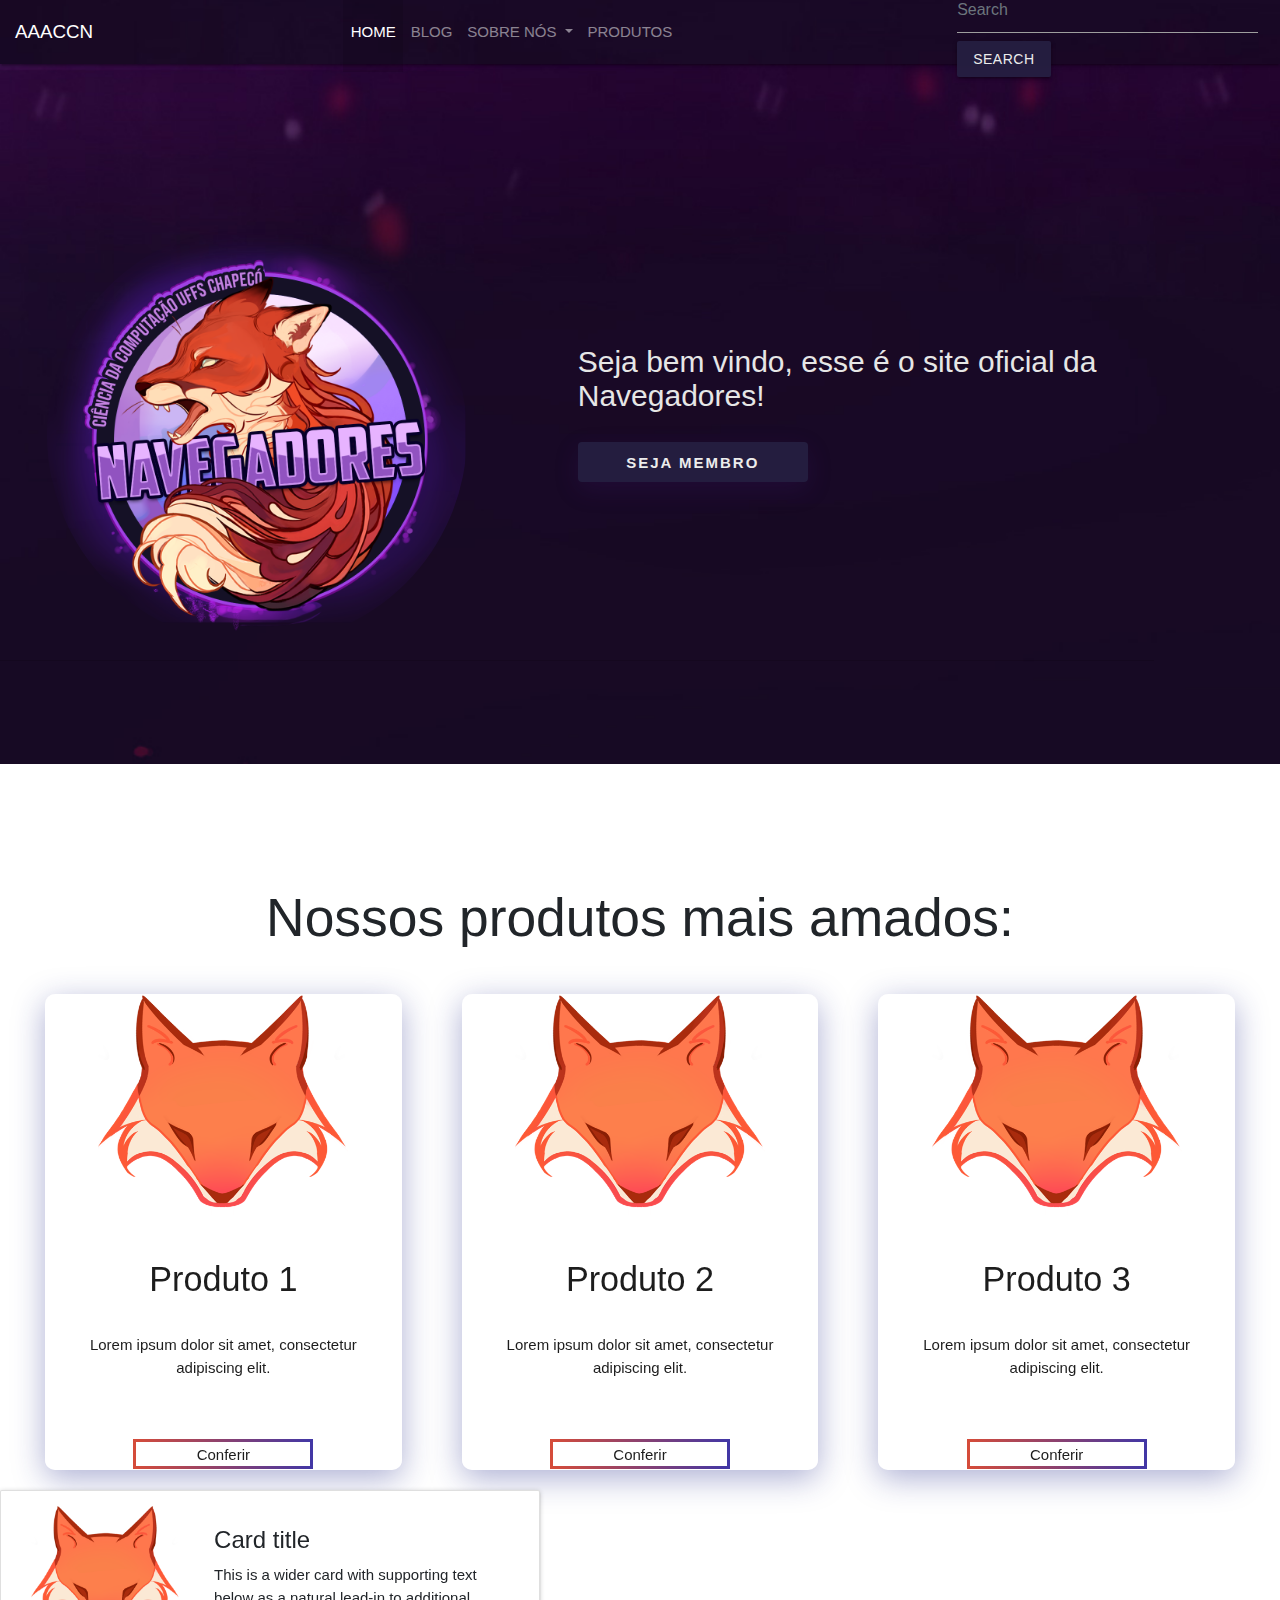
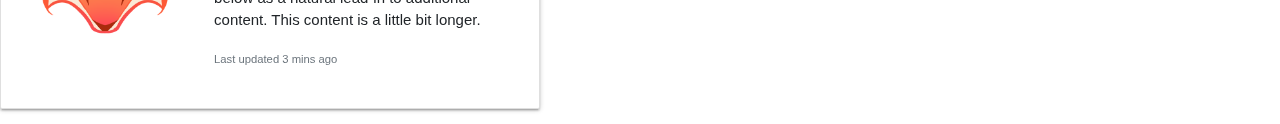
==== index.html @ 2b94e3fa "destaque-noticia" ====
<!DOCTYPE html>
<html lang="pt-br">
    <head>
        <meta charset="utf-8">
        <meta name="viewport" content="width=device-width, initial-scale=1.0">
        <title>AAACCN</title>
        <link rel="icon" href="style/icon-raposa-color.png">
        <link rel="stylesheet" href="style/style.css">
        <link rel="stylesheet" href="https://cdn.jsdelivr.net/npm/bootstrap@4.0.0/dist/css/bootstrap.min.css" integrity="sha384-Gn5384xqQ1aoWXA+058RXPxPg6fy4IWvTNh0E263XmFcJlSAwiGgFAW/dAiS6JXm" crossorigin="anonymous">
        <script src="https://code.jquery.com/jquery-3.2.1.slim.min.js" integrity="sha384-KJ3o2DKtIkvYIK3UENzmM7KCkRr/rE9/Qpg6aAZGJwFDMVNA/GpGFF93hXpG5KkN" crossorigin="anonymous"></script>
        <script src="https://cdn.jsdelivr.net/npm/popper.js@1.12.9/dist/umd/popper.min.js" integrity="sha384-ApNbgh9B+Y1QKtv3Rn7W3mgPxhU9K/ScQsAP7hUibX39j7fakFPskvXusvfa0b4Q" crossorigin="anonymous"></script>
        <script src="https://cdn.jsdelivr.net/npm/bootstrap@4.0.0/dist/js/bootstrap.min.js" integrity="sha384-JZR6Spejh4U02d8jOt6vLEHfe/JQGiRRSQQxSfFWpi1MquVdAyjUar5+76PVCmYl" crossorigin="anonymous"></script>
         <!-- Compiled and minified CSS -->
        <link rel="stylesheet" href="https://cdnjs.cloudflare.com/ajax/libs/materialize/1.0.0/css/materialize.min.css">

    <!-- Compiled and minified JavaScript -->
        <script src="https://cdnjs.cloudflare.com/ajax/libs/materialize/1.0.0/js/materialize.min.js"></script>
            
    </head>


<body>
    <nav class="navbar navbar-expand-lg navbar-dark bg-light" style="background-image: url('style/header.png'); background-size: cover;">
        <a class="navbar-brand" href="#" style="margin-right:20% ;">AAACCN</a>
        <button class="navbar-toggler" type="button" data-toggle="collapse" data-target="#navbarSupportedContent" aria-controls="navbarSupportedContent" aria-expanded="true" aria-label="Toggle navigation">
          <span class="navbar-toggler-icon"></span>
        </button>
      
        <div class="collapse navbar-collapse" id="navbarSupportedContent">
          <ul class="navbar-nav mr-auto">
            <li class="nav-item active">
              <a class="nav-link" href="#">HOME <span class="sr-only">(current)</span></a>
            </li>
            <li class="nav-item">
              <a class="nav-link" href="#">BLOG</a>
            </li>
            <li class="nav-item dropdown">
              <a class="nav-link dropdown-toggle" href="#" id="navbarDropdown" role="button" data-toggle="dropdown" aria-haspopup="true" aria-expanded="false">
                SOBRE NÓS
              </a>
              <div class="dropdown-menu" aria-labelledby="navbarDropdown">
                <a class="dropdown-item" href="#">Missão, Visão e Valores</a>
                <a class="dropdown-item" href="#">Equipe</a>
                <div class="dropdown-divider"></div>
                <a class="dropdown-item" href="#">Instagram</a>
              </div>
            </li>
            <li class="nav-item">
              <a class="nav-link" href="#">PRODUTOS</a>
            </li>
          </ul>
          <form class="form-inline my-2 my-lg-0">
            <input class="form-control mr-sm-2" type="search" placeholder="Search" aria-label="Search">
            <button class="btn btn-outline-success my-2 my-sm-0" type="submit">Search</button>
          </form>
        </div>
      </nav>
      
      <!--banner-->
      <table class="banner">
        <tr>
          <td><img src="style/logo-neon.png" class="img-fluid" alt="logo" aling="left" style="border-radius:100%;"><br></td>
          <td><p>Seja bem vindo, esse é o site oficial da Navegadores!</p> <button class="btn1">Seja Membro</button> </td>
        </tr>
      </table>
      <!---->

      <!--secao produtos destaques-->
      <div class="container-fluid">
        <h2 style="font-weight: lighter; text-align:center; margin-top:10%;">Nossos produtos mais amados: </h2>
          <div class="row">
            <div class="col">
              <img src="style/icon-raposa-color.png" style="width: 250px;" alt="..."><br><br>
              <h4>Produto 1</h4><br>
              <p>Lorem ipsum dolor sit amet, consectetur adipiscing elit. </p><br><br>
              <button class="btn2">Conferir</button>
            </div>
            <div class="col">
              <img src="style/icon-raposa-color.png" style="width: 250px;" alt="..."><br><br>
              <h4>Produto 2</h4><br>
              <p>Lorem ipsum dolor sit amet, consectetur adipiscing elit. </p><br><br>
              <button class="btn2">Conferir</button>
            </div>
            <div class="col">
              <img src="style/icon-raposa-color.png" style="width: 250px;" alt="..."><br><br>
              <h4>Produto 3</h4><br>
              <p>Lorem ipsum dolor sit amet, consectetur adipiscing elit. </p><br><br>
              <button class="btn2">Conferir</button>
            </div>
          </div>
      </div>
      <!---->

      <!--Ultimas noticias-->
      <div class="card mb-3" style="max-width: 540px;">
        <div class="row g-0">
          <div class="col-md-4">
          <img src="style/icon-raposa-color.png" class="img-fluid rounded-start" alt="Card title">
          </div>
          <div class="col-md-8">
          <div class="card-body">
            <h5 class="card-title">Card title</h5>
            <p class="card-text">This is a wider card with supporting text below as a natural lead-in to additional content. This content is a little bit longer.</p>
            <p class="card-text"><small class="text-muted">Last updated 3 mins ago</small></p>
          </div>
          </div>
        </div>
        </div>
        <!---->
</body>
</html>
---- style/style.css ----
body{
    background: #141414;
    font: "Droid Sans", sans-serif;
}

.banner{
    width: 100%;
    height: 700px;
    margin-top: 0;
    background-image: url("fundo.jpg");
    background-size: cover;
    display: flex;
    align-items: center;  
}
.banner p{
    color: rgb(230, 230, 230);
    font:  30px "Droid Sans", sans-serif;
    margin-left: 20%;
}

.img-fluid{
    margin-top: 10%;
    margin-left: 10%;
    width: 420px;
}
.btn1{ 
        border-radius: 4px;
        height: 40px;
        margin-top: 2%;
        margin-left: 20%;
        width: 230px;
        font-size: 15px;
        font-weight: 600;
        text-transform: uppercase;
        -webkit-transition : all 200ms linear;
        transition: all 200ms linear;
        padding: 0 30px;
        letter-spacing: 2px;
        display: -webkit-inline-flex;
        display: -ms-inline-flexbox;
        display: inline-flex;
        align-items: center;
        justify-content: center;
        -ms-flex-pack: center;
        text-align: center;
        border: none;
        background-color: #251f41ef;
        color: #ececec;
        box-shadow: 0 8px 24px 0 rgba(68, 27, 122, 0.2);  
}
.btn1:active, .btn1:focus{  
    background-color: #102770;
    box-shadow: 0 8px 24px 0 rgba(16,39,112,.2);
}
.btn1:hover{  
    background-color: #9153c0;
    color: #ececec;
    box-shadow: 0 8px 24px 0 rgba(16,39,112,.2);
}
nav .btn{
    color: #ececec;
    border-color: #251f41ef;
    background-color: #251f41ef;;
}
nav .btn:hover{
    color: #ececec;
    border-color: #9153c0;
    background-color: #9153c0;
}

.col{
    background: rgba( 255, 255, 255, 0.35 );
    box-shadow: 0 8px 32px 0 rgba( 31, 38, 135, 0.37 );
    backdrop-filter: blur( 13.5px );
    -webkit-backdrop-filter: blur( 13.5px );
    border-radius: 10px;
    margin-inline: 30px;
    border: 1px solid rgba( 255, 255, 255, 0.18 );
    text-align: center;
    color: #1d1d1d;
    align-items: center;
    margin-top: 2%;
    text-align: center;
    height: auto;
    padding: 30px;
}

.btn2{
width: 180px;
height: 30px;
background-color: transparent;
border: 5px solid;
border-image-slice: 1;
border-width: 3px;
color: #1d1d1d;
border-image-source: linear-gradient(to left, rgb(66, 55, 165), #d54c3a);
}
.btn2:hover{
-webkit-transform: scale(1.1);
transform: scale(1.1);
}
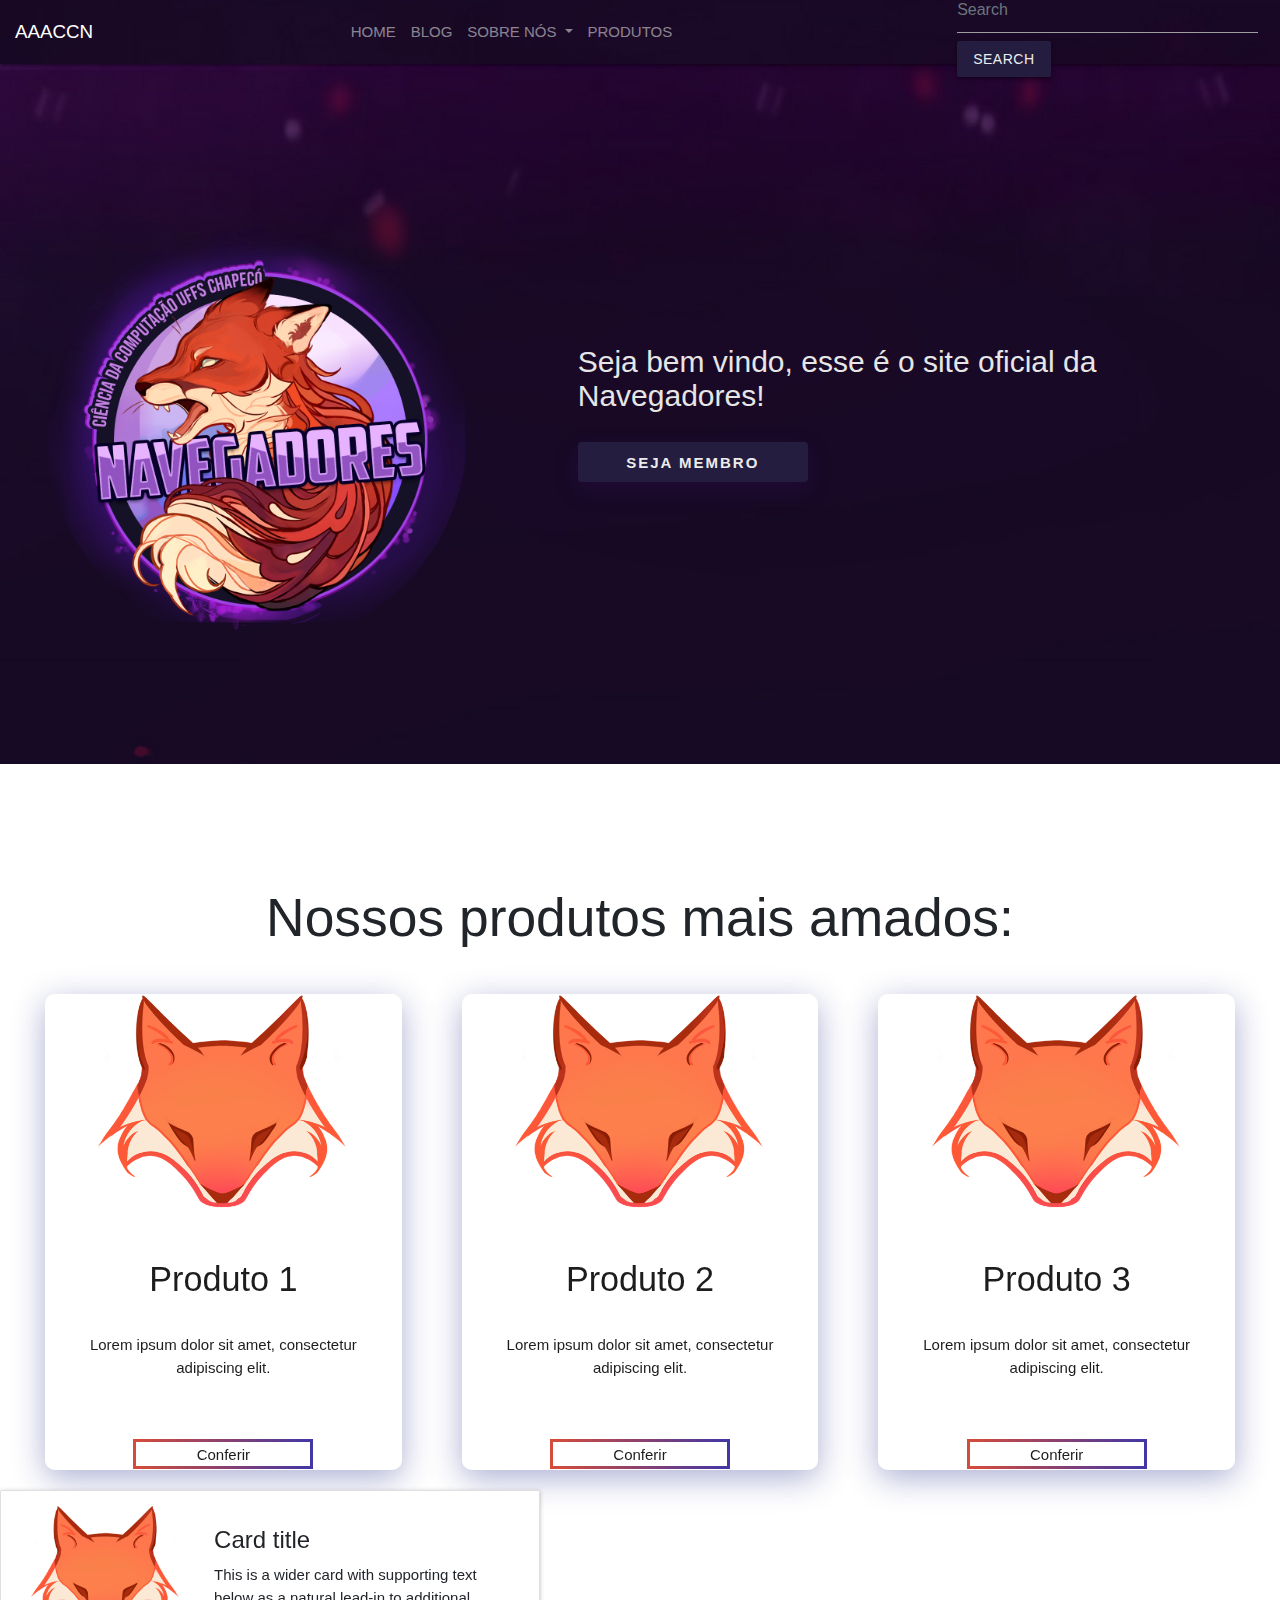
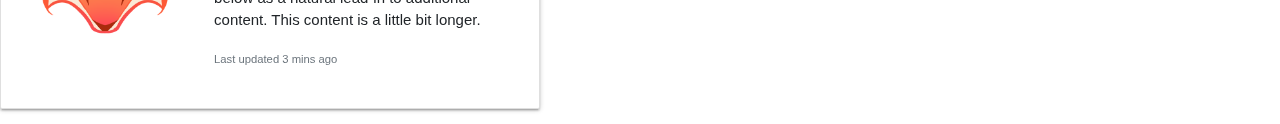
==== commit 98f65667: "Update index.html" ====
--- a/index.html
+++ b/index.html
@@ -28,7 +28,7 @@
       
         <div class="collapse navbar-collapse" id="navbarSupportedContent">
           <ul class="navbar-nav mr-auto">
-            <li class="nav-item active">
+            <li class="nav-item">
               <a class="nav-link" href="#">HOME <span class="sr-only">(current)</span></a>
             </li>
             <li class="nav-item">
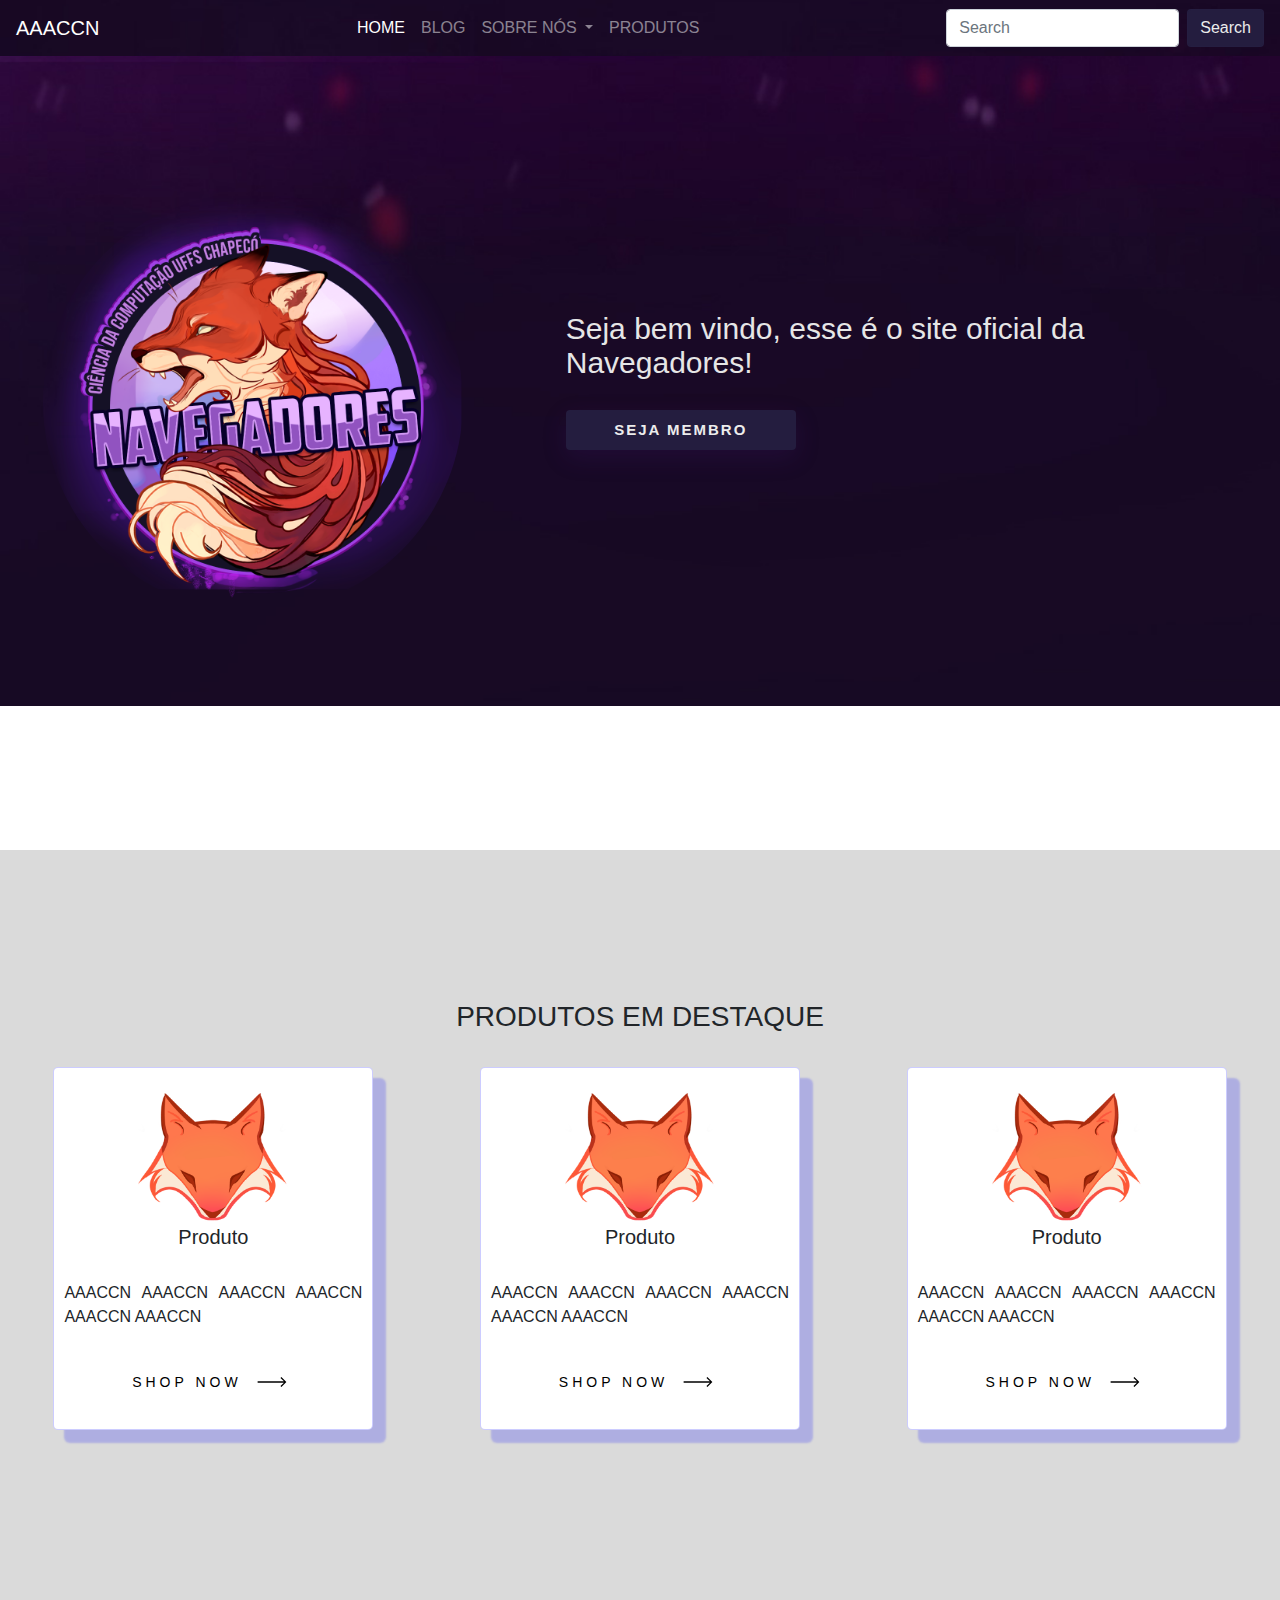
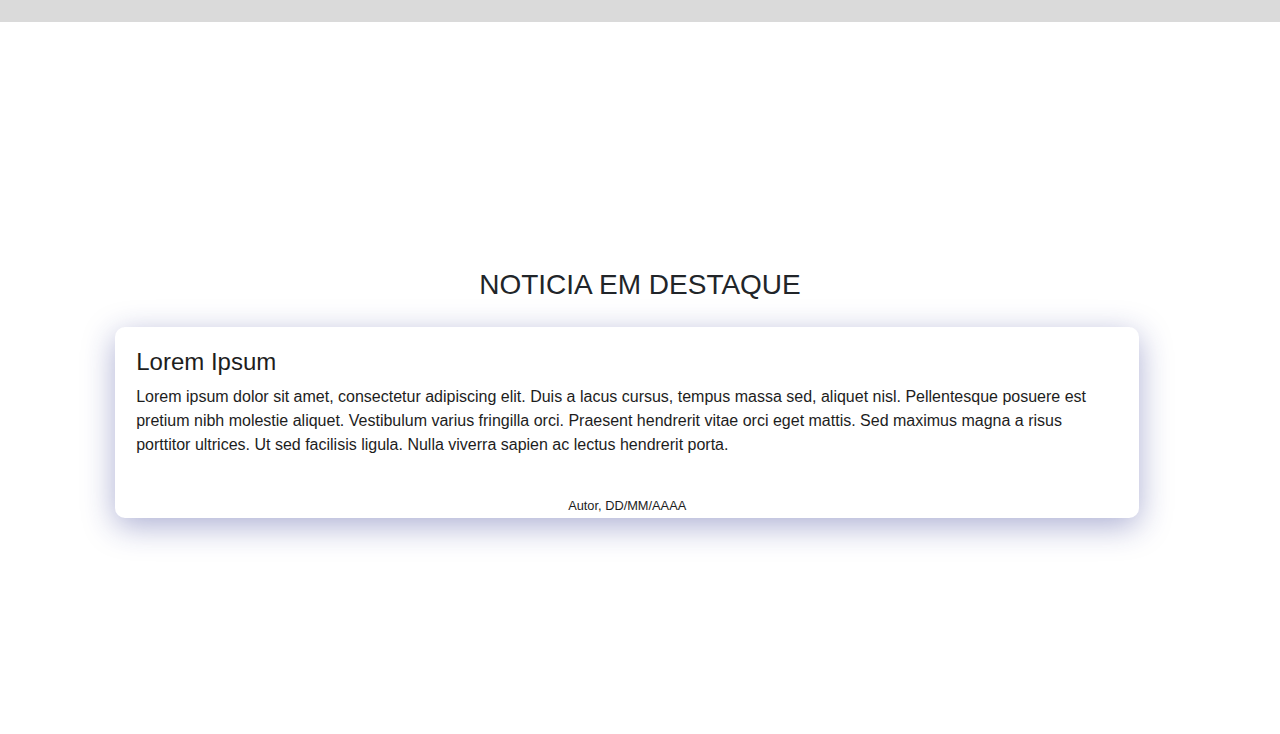
==== commit 54e5492f: "26-01" ====
--- a/index.html
+++ b/index.html
@@ -10,12 +10,9 @@
         <script src="https://code.jquery.com/jquery-3.2.1.slim.min.js" integrity="sha384-KJ3o2DKtIkvYIK3UENzmM7KCkRr/rE9/Qpg6aAZGJwFDMVNA/GpGFF93hXpG5KkN" crossorigin="anonymous"></script>
         <script src="https://cdn.jsdelivr.net/npm/popper.js@1.12.9/dist/umd/popper.min.js" integrity="sha384-ApNbgh9B+Y1QKtv3Rn7W3mgPxhU9K/ScQsAP7hUibX39j7fakFPskvXusvfa0b4Q" crossorigin="anonymous"></script>
         <script src="https://cdn.jsdelivr.net/npm/bootstrap@4.0.0/dist/js/bootstrap.min.js" integrity="sha384-JZR6Spejh4U02d8jOt6vLEHfe/JQGiRRSQQxSfFWpi1MquVdAyjUar5+76PVCmYl" crossorigin="anonymous"></script>
-         <!-- Compiled and minified CSS -->
-        <link rel="stylesheet" href="https://cdnjs.cloudflare.com/ajax/libs/materialize/1.0.0/css/materialize.min.css">
-
-    <!-- Compiled and minified JavaScript -->
-        <script src="https://cdnjs.cloudflare.com/ajax/libs/materialize/1.0.0/js/materialize.min.js"></script>
-            
+        <link rel="preconnect" href="https://fonts.googleapis.com">
+        <link rel="preconnect" href="https://fonts.gstatic.com" crossorigin>
+        <link href="https://fonts.googleapis.com/css2?family=Nunito:wght@200&display=swap" rel="stylesheet">
     </head>
 
 
@@ -28,8 +25,8 @@
       
         <div class="collapse navbar-collapse" id="navbarSupportedContent">
           <ul class="navbar-nav mr-auto">
-            <li class="nav-item">
-              <a class="nav-link" href="#">HOME <span class="sr-only">(current)</span></a>
+            <li class="nav-item active">
+              <a class="nav-link" href="#banner">HOME <span class="sr-only">(current)</span></a>
             </li>
             <li class="nav-item">
               <a class="nav-link" href="#">BLOG</a>
@@ -39,10 +36,10 @@
                 SOBRE NÓS
               </a>
               <div class="dropdown-menu" aria-labelledby="navbarDropdown">
-                <a class="dropdown-item" href="#">Missão, Visão e Valores</a>
-                <a class="dropdown-item" href="#">Equipe</a>
+                <a class="dropdown-item" href="#sobre-nos">Missão, Visão e Valores</a>
+                <a class="dropdown-item" href="#sobre-nos">Equipe</a>
                 <div class="dropdown-divider"></div>
-                <a class="dropdown-item" href="#">Instagram</a>
+                <a class="dropdown-item" href="https://www.instagram.com/aaaccnavegadores/"  target="_blank">Instagram</a>
               </div>
             </li>
             <li class="nav-item">
@@ -55,57 +52,88 @@
           </form>
         </div>
       </nav>
+      <!--banner-->
+      <section id="banner">
+        <table class="banner">
+          <tr>
+            <td><img src="style/logo-neon.png" class="img-fluid" alt="logo" aling="left" style="border-radius:100%;"><br></td>
+            <td><p>Seja bem vindo, esse é o site oficial da Navegadores!</p><button class="btn1">Seja Membro</button></td>
+          </tr>
+        </table>
+      </section>
       
-      <!--banner-->
-      <table class="banner">
-        <tr>
-          <td><img src="style/logo-neon.png" class="img-fluid" alt="logo" aling="left" style="border-radius:100%;"><br></td>
-          <td><p>Seja bem vindo, esse é o site oficial da Navegadores!</p> <button class="btn1">Seja Membro</button> </td>
-        </tr>
-      </table>
-      <!---->
-
-      <!--secao produtos destaques-->
-      <div class="container-fluid">
-        <h2 style="font-weight: lighter; text-align:center; margin-top:10%;">Nossos produtos mais amados: </h2>
+      <br><br><br><br><br><br>
+      <section id="produto-destaque" class="produto-destaque">      
+        <div class="container-fluid">
+          <h3 style="text-align: center; padding-top: 150px;">PRODUTOS EM DESTAQUE</h3>
           <div class="row">
             <div class="col">
-              <img src="style/icon-raposa-color.png" style="width: 250px;" alt="..."><br><br>
-              <h4>Produto 1</h4><br>
-              <p>Lorem ipsum dolor sit amet, consectetur adipiscing elit. </p><br><br>
-              <button class="btn2">Conferir</button>
+              <div class="cardp">
+                <img src="style/icon-raposa-color.png" style="width:150px; margin-top: 15px;">
+                <br>
+                <h5>Produto</h5><br>
+                <p>AAACCN AAACCN AAACCN AAACCN AAACCN AAACCN</p><br>
+              <button class="cta">
+                <span class="hover-underline-animation"> Shop now </span>
+                <svg viewBox="0 0 46 16" height="10" width="30" xmlns="http://www.w3.org/2000/svg" id="arrow-horizontal">
+                    <path transform="translate(30)" d="M8,0,6.545,1.455l5.506,5.506H-30V9.039H12.052L6.545,14.545,8,16l8-8Z" data-name="Path 10" id="Path_10"></path>
+                </svg>
+                <br><br>
+              </button>
+              </div>
+              <br><br>
+            </div><div class="col">
+              <div class="cardp">
+                <img src="style/icon-raposa-color.png" style="width:150px; margin-top: 15px;">
+                <br>
+                <h5>Produto</h5><br>
+                <p>AAACCN AAACCN AAACCN AAACCN AAACCN AAACCN</p><br>
+              <button class="cta">
+                <span class="hover-underline-animation"> Shop now </span>
+                <svg viewBox="0 0 46 16" height="10" width="30" xmlns="http://www.w3.org/2000/svg" id="arrow-horizontal">
+                    <path transform="translate(30)" d="M8,0,6.545,1.455l5.506,5.506H-30V9.039H12.052L6.545,14.545,8,16l8-8Z" data-name="Path 10" id="Path_10"></path>
+                </svg>
+                <br><br>
+              </button>
+              </div>
+              <br><br>
             </div>
             <div class="col">
-              <img src="style/icon-raposa-color.png" style="width: 250px;" alt="..."><br><br>
-              <h4>Produto 2</h4><br>
-              <p>Lorem ipsum dolor sit amet, consectetur adipiscing elit. </p><br><br>
-              <button class="btn2">Conferir</button>
-            </div>
-            <div class="col">
-              <img src="style/icon-raposa-color.png" style="width: 250px;" alt="..."><br><br>
-              <h4>Produto 3</h4><br>
-              <p>Lorem ipsum dolor sit amet, consectetur adipiscing elit. </p><br><br>
-              <button class="btn2">Conferir</button>
+              <div class="cardp">
+                <img src="style/icon-raposa-color.png" style="width:150px; margin-top: 15px;">
+                <br>
+                <h5>Produto</h5><br>
+                <p>AAACCN AAACCN AAACCN AAACCN AAACCN AAACCN</p><br>
+              <button class="cta">
+                <span class="hover-underline-animation"> Shop now </span>
+                <svg viewBox="0 0 46 16" height="10" width="30" xmlns="http://www.w3.org/2000/svg" id="arrow-horizontal">
+                    <path transform="translate(30)" d="M8,0,6.545,1.455l5.506,5.506H-30V9.039H12.052L6.545,14.545,8,16l8-8Z" data-name="Path 10" id="Path_10"></path>
+                </svg>
+                <br><br>
+              </button>
+              </div>
+              <br><br>
             </div>
           </div>
-      </div>
-      <!---->
+        </div>
+        <br><br><br><br><br><br>
+      </section>
 
-      <!--Ultimas noticias-->
-      <div class="card mb-3" style="max-width: 540px;">
-        <div class="row g-0">
-          <div class="col-md-4">
-          <img src="style/icon-raposa-color.png" class="img-fluid rounded-start" alt="Card title">
+      
+      <br><br><br><br>
+      <section id="noticias-destaque">
+        <h3 style="text-align: center; padding-top: 150px;">NOTICIA EM DESTAQUE</h3>
+        <div class="card-n">
+          <div class="card-n-body">
+            <h4 class="n-title">Lorem Ipsum</h4>
+            <p class="n-text">Lorem ipsum dolor sit amet, consectetur adipiscing elit. Duis a lacus cursus, tempus massa sed, aliquet nisl. Pellentesque posuere est pretium nibh molestie aliquet. Vestibulum varius fringilla orci. Praesent hendrerit vitae orci eget mattis. Sed maximus magna a risus porttitor ultrices. Ut sed facilisis ligula. Nulla viverra sapien ac lectus hendrerit porta. </p>
           </div>
-          <div class="col-md-8">
-          <div class="card-body">
-            <h5 class="card-title">Card title</h5>
-            <p class="card-text">This is a wider card with supporting text below as a natural lead-in to additional content. This content is a little bit longer.</p>
-            <p class="card-text"><small class="text-muted">Last updated 3 mins ago</small></p>
-          </div>
-          </div>
+          <small style="text-align: right;">Autor, DD/MM/AAAA</small>
         </div>
-        </div>
-        <!---->
+      </section>
+      <br><br><br><br><br><br><br><br><br>
+      <section>
+
+      </section>
 </body>
 </html>--- a/style/style.css
+++ b/style/style.css
@@ -1,11 +1,11 @@
 body{
     background: #141414;
-    font: "Droid Sans", sans-serif;
+    font-family: 'Nunito', sans-serif;
 }
 
 .banner{
     width: 100%;
-    height: 700px;
+    height: 650px;
     margin-top: 0;
     background-image: url("fundo.jpg");
     background-size: cover;
@@ -69,25 +69,14 @@
 }
 
 .col{
-    background: rgba( 255, 255, 255, 0.35 );
-    box-shadow: 0 8px 32px 0 rgba( 31, 38, 135, 0.37 );
-    backdrop-filter: blur( 13.5px );
-    -webkit-backdrop-filter: blur( 13.5px );
-    border-radius: 10px;
-    margin-inline: 30px;
-    border: 1px solid rgba( 255, 255, 255, 0.18 );
-    text-align: center;
-    color: #1d1d1d;
     align-items: center;
     margin-top: 2%;
-    text-align: center;
-    height: auto;
-    padding: 30px;
-}
-
-.btn2{
-width: 180px;
-height: 30px;
+    margin-inline: 3%;
+}
+.col p{
+    text-align: justify;
+}
+.btn3{
 background-color: transparent;
 border: 5px solid;
 border-image-slice: 1;
@@ -95,8 +84,133 @@
 color: #1d1d1d;
 border-image-source: linear-gradient(to left, rgb(66, 55, 165), #d54c3a);
 }
-.btn2:hover{
+.btn3:hover{
 -webkit-transform: scale(1.1);
 transform: scale(1.1);
 }
 
+.btn2{ 
+    border-radius: 4px;
+    height: 40px;
+    margin-top: 2%;
+    width: 160px;
+    font-size: 15px;
+    font-weight: 600;
+    text-transform: uppercase;
+    -webkit-transition : all 200ms linear;
+    transition: all 200ms linear;
+    padding: 0 30px;
+    letter-spacing: 2px;
+    display: -webkit-inline-flex;
+    display: -ms-inline-flexbox;
+    display: inline-flex;
+    align-items: center;
+    justify-content: center;
+    -ms-flex-pack: center;
+    text-align: center;
+    border: none;
+    background-color: #251f41ef;
+    color: #ececec;
+    box-shadow: 0 8px 24px 0 rgba(68, 27, 122, 0.2);  
+}
+.btn2:active, .btn2:focus{  
+background-color: #102770;
+box-shadow: 0 8px 24px 0 rgba(16,39,112,.2);
+}
+.btn2:hover{  
+background-color: #9153c0;
+color: #ececec;
+box-shadow: 0 8px 24px 0 rgba(16,39,112,.2);
+}
+
+.card-n{
+    box-shadow: 0 8px 32px 0 rgba( 31, 38, 135, 0.37 );
+    border-radius: 10px;
+    border: 1px solid rgba( 255, 255, 255, 0.18 );
+    text-align: center;
+    color: #1d1d1d;
+    align-items: center;
+    margin-top: 2%;
+    margin-inline: 9%;
+    width: 80%;
+}
+.card-n-body{
+    padding: 20px;
+    text-align: left;
+}
+.produto-destaque{
+    background-color: #dadada;
+}
+
+.cta {
+    border: none;
+    background: none;
+  }
+  
+  .cta span {
+    padding-bottom: 7px;
+    letter-spacing: 4px;
+    font-size: 14px;
+    padding-right: 15px;
+    text-transform: uppercase;
+  }
+  
+  .cta svg {
+    transform: translateX(-8px);
+    transition: all 0.3s ease;
+  }
+  
+  .cta:hover svg {
+    transform: translateX(0);
+  }
+  
+  .cta:active svg {
+    transform: scale(0.9);
+  }
+  
+  .hover-underline-animation {
+    position: relative;
+    color: black;
+    padding-bottom: 20px;
+  }
+  
+  .hover-underline-animation:after {
+    content: "";
+    position: absolute;
+    width: 100%;
+    transform: scaleX(0);
+    height: 2px;
+    bottom: 0;
+    left: 0;
+    background-color: #000000;
+    transform-origin: bottom right;
+    transition: transform 0.25s ease-out;
+  }
+  
+  .cta:hover .hover-underline-animation:after {
+    transform: scaleX(1);
+    transform-origin: bottom left;
+  }
+
+  
+  .cardp{
+    cursor: pointer;
+    width: auto;
+    height: auto;
+    background: rgb(255, 255, 255);
+    border-radius: 5px;
+    border: 1px solid rgba(0, 0, 255, .2);
+    transition: all .2s;
+    box-shadow: 12px 12px 2px 1px rgba(0, 0, 255, .2);
+    text-align: center;
+    align-items: center;
+    padding: 10px;
+   }
+   
+   .cardp:hover {
+    box-shadow: -12px 12px 2px -1px rgba(0, 0, 255, .2);
+   }
+   
+   
+   
+   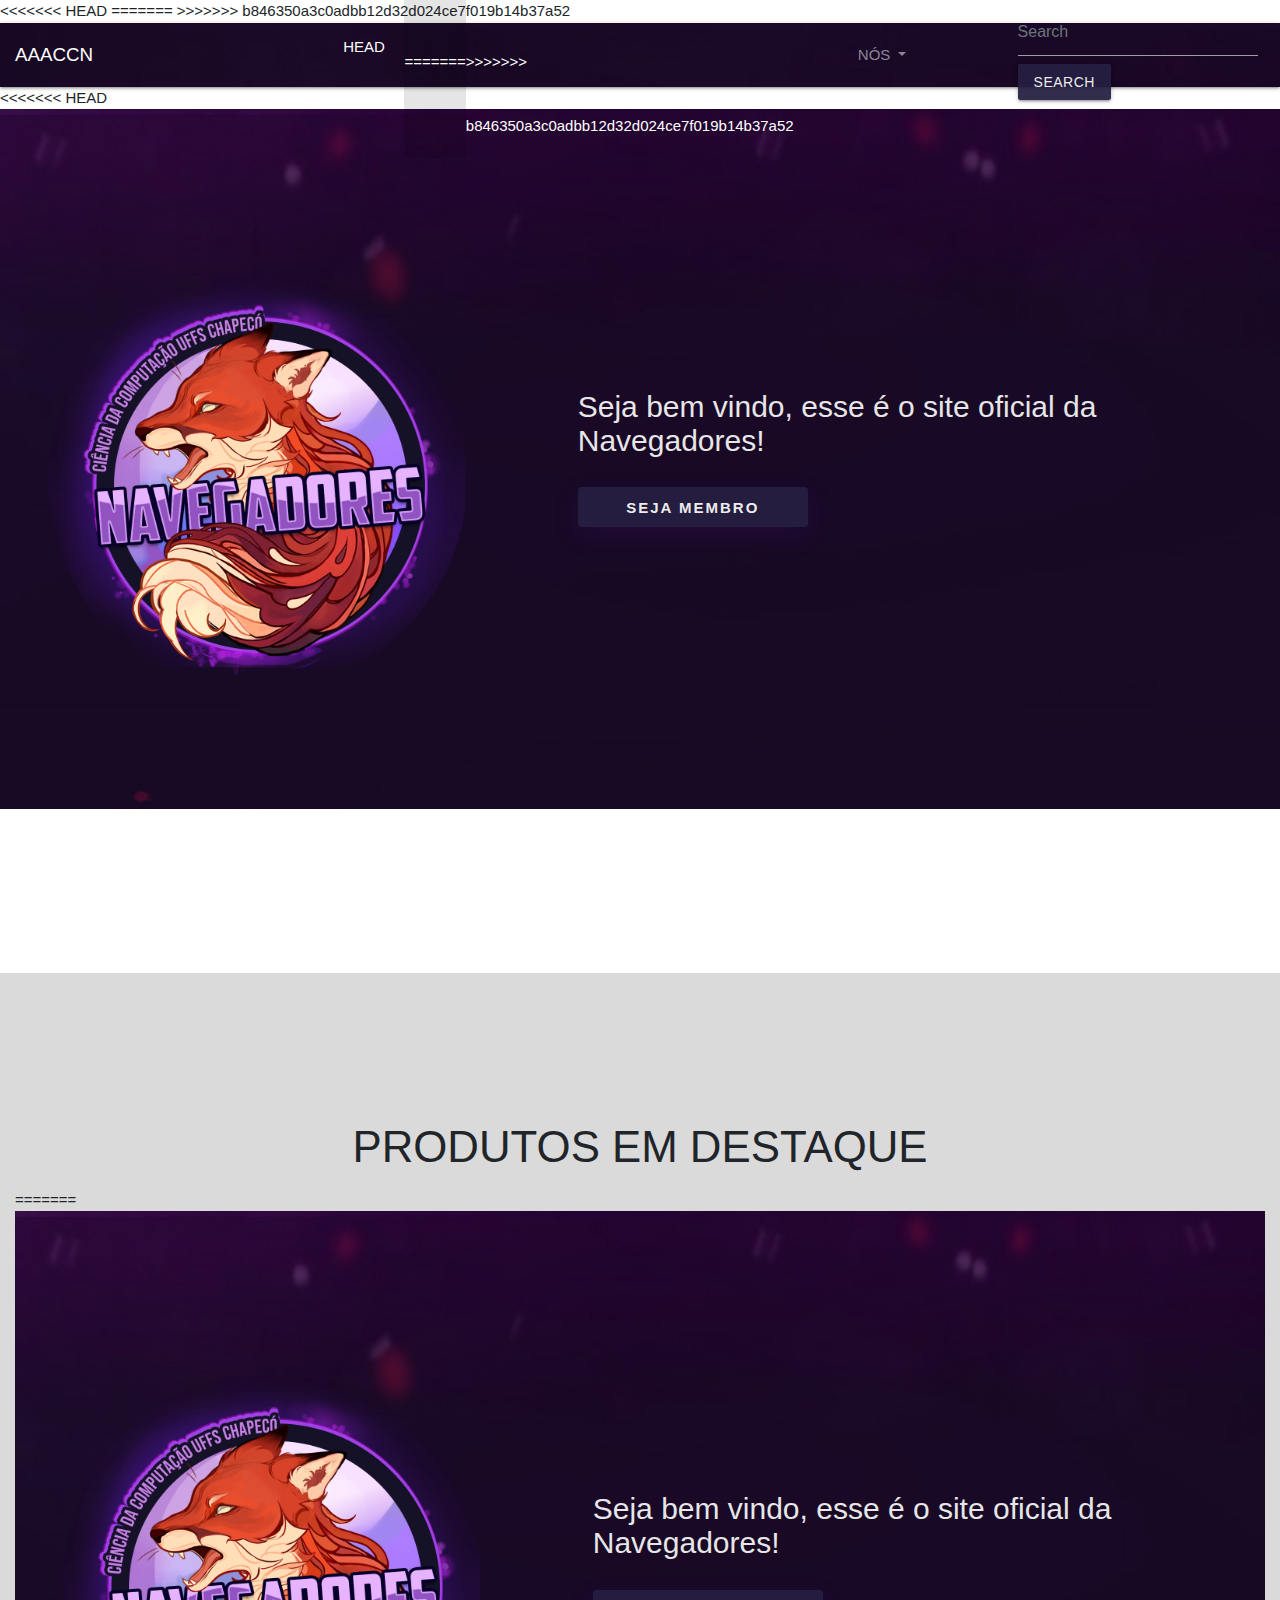
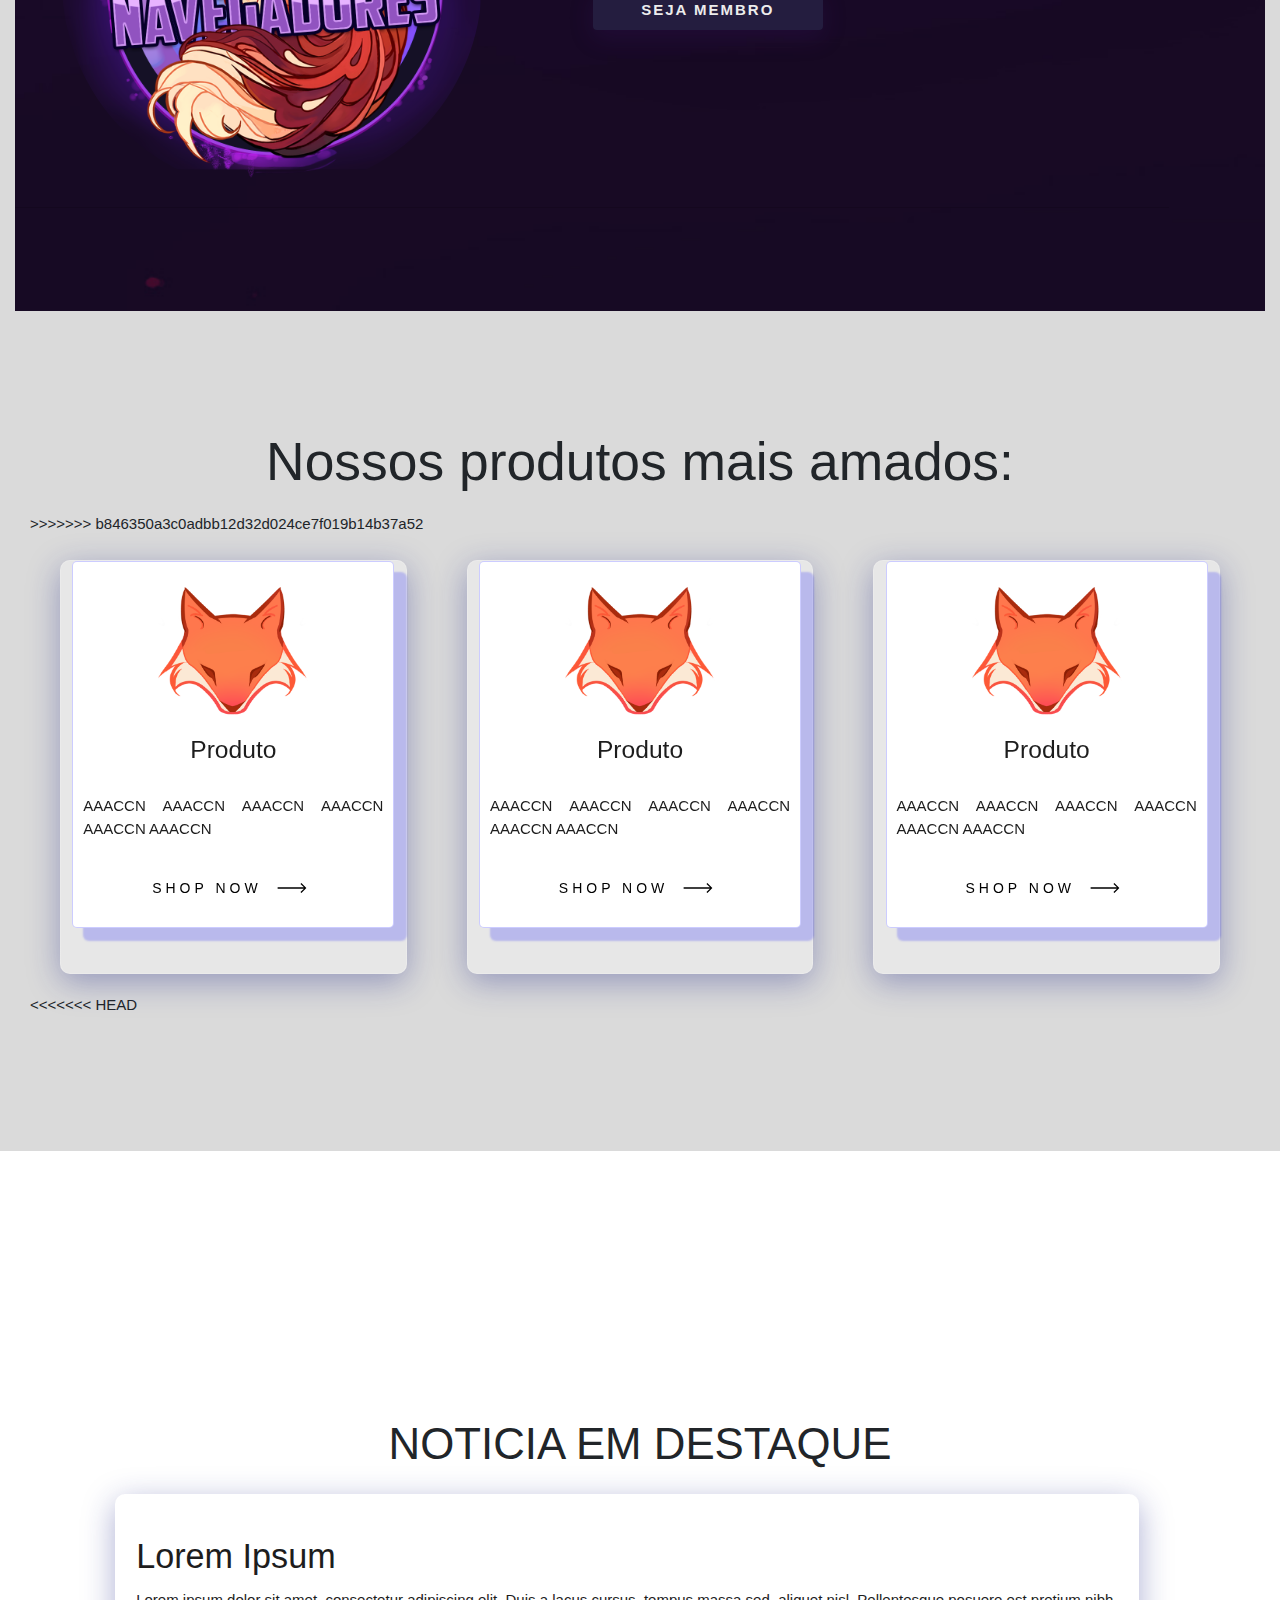
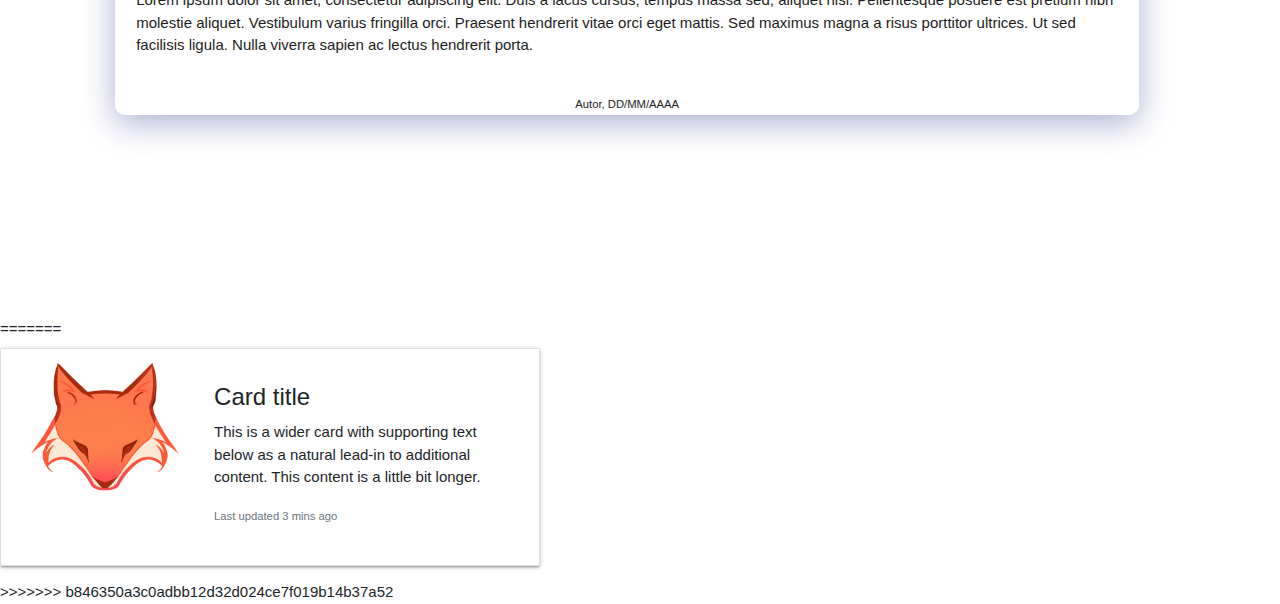
==== commit 4d6ed372: "26-01" ====
--- a/index.html
+++ b/index.html
@@ -10,9 +10,18 @@
         <script src="https://code.jquery.com/jquery-3.2.1.slim.min.js" integrity="sha384-KJ3o2DKtIkvYIK3UENzmM7KCkRr/rE9/Qpg6aAZGJwFDMVNA/GpGFF93hXpG5KkN" crossorigin="anonymous"></script>
         <script src="https://cdn.jsdelivr.net/npm/popper.js@1.12.9/dist/umd/popper.min.js" integrity="sha384-ApNbgh9B+Y1QKtv3Rn7W3mgPxhU9K/ScQsAP7hUibX39j7fakFPskvXusvfa0b4Q" crossorigin="anonymous"></script>
         <script src="https://cdn.jsdelivr.net/npm/bootstrap@4.0.0/dist/js/bootstrap.min.js" integrity="sha384-JZR6Spejh4U02d8jOt6vLEHfe/JQGiRRSQQxSfFWpi1MquVdAyjUar5+76PVCmYl" crossorigin="anonymous"></script>
+<<<<<<< HEAD
         <link rel="preconnect" href="https://fonts.googleapis.com">
         <link rel="preconnect" href="https://fonts.gstatic.com" crossorigin>
         <link href="https://fonts.googleapis.com/css2?family=Nunito:wght@200&display=swap" rel="stylesheet">
+=======
+         <!-- Compiled and minified CSS -->
+        <link rel="stylesheet" href="https://cdnjs.cloudflare.com/ajax/libs/materialize/1.0.0/css/materialize.min.css">
+
+    <!-- Compiled and minified JavaScript -->
+        <script src="https://cdnjs.cloudflare.com/ajax/libs/materialize/1.0.0/js/materialize.min.js"></script>
+            
+>>>>>>> b846350a3c0adbb12d32d024ce7f019b14b37a52
     </head>
 
 
@@ -25,8 +34,13 @@
       
         <div class="collapse navbar-collapse" id="navbarSupportedContent">
           <ul class="navbar-nav mr-auto">
+<<<<<<< HEAD
             <li class="nav-item active">
               <a class="nav-link" href="#banner">HOME <span class="sr-only">(current)</span></a>
+=======
+            <li class="nav-item">
+              <a class="nav-link" href="#">HOME <span class="sr-only">(current)</span></a>
+>>>>>>> b846350a3c0adbb12d32d024ce7f019b14b37a52
             </li>
             <li class="nav-item">
               <a class="nav-link" href="#">BLOG</a>
@@ -52,7 +66,9 @@
           </form>
         </div>
       </nav>
+      
       <!--banner-->
+<<<<<<< HEAD
       <section id="banner">
         <table class="banner">
           <tr>
@@ -66,6 +82,19 @@
       <section id="produto-destaque" class="produto-destaque">      
         <div class="container-fluid">
           <h3 style="text-align: center; padding-top: 150px;">PRODUTOS EM DESTAQUE</h3>
+=======
+      <table class="banner">
+        <tr>
+          <td><img src="style/logo-neon.png" class="img-fluid" alt="logo" aling="left" style="border-radius:100%;"><br></td>
+          <td><p>Seja bem vindo, esse é o site oficial da Navegadores!</p> <button class="btn1">Seja Membro</button> </td>
+        </tr>
+      </table>
+      <!---->
+
+      <!--secao produtos destaques-->
+      <div class="container-fluid">
+        <h2 style="font-weight: lighter; text-align:center; margin-top:10%;">Nossos produtos mais amados: </h2>
+>>>>>>> b846350a3c0adbb12d32d024ce7f019b14b37a52
           <div class="row">
             <div class="col">
               <div class="cardp">
@@ -115,6 +144,7 @@
               <br><br>
             </div>
           </div>
+<<<<<<< HEAD
         </div>
         <br><br><br><br><br><br>
       </section>
@@ -135,5 +165,26 @@
       <section>
 
       </section>
+=======
+      </div>
+      <!---->
+
+      <!--Ultimas noticias-->
+      <div class="card mb-3" style="max-width: 540px;">
+        <div class="row g-0">
+          <div class="col-md-4">
+          <img src="style/icon-raposa-color.png" class="img-fluid rounded-start" alt="Card title">
+          </div>
+          <div class="col-md-8">
+          <div class="card-body">
+            <h5 class="card-title">Card title</h5>
+            <p class="card-text">This is a wider card with supporting text below as a natural lead-in to additional content. This content is a little bit longer.</p>
+            <p class="card-text"><small class="text-muted">Last updated 3 mins ago</small></p>
+          </div>
+          </div>
+        </div>
+        </div>
+        <!---->
+>>>>>>> b846350a3c0adbb12d32d024ce7f019b14b37a52
 </body>
 </html>--- a/style/style.css
+++ b/style/style.css
@@ -5,7 +5,7 @@
 
 .banner{
     width: 100%;
-    height: 650px;
+    height: 700px;
     margin-top: 0;
     background-image: url("fundo.jpg");
     background-size: cover;
@@ -69,14 +69,29 @@
 }
 
 .col{
+    background: rgba( 255, 255, 255, 0.35 );
+    box-shadow: 0 8px 32px 0 rgba( 31, 38, 135, 0.37 );
+    backdrop-filter: blur( 13.5px );
+    -webkit-backdrop-filter: blur( 13.5px );
+    border-radius: 10px;
+    margin-inline: 30px;
+    border: 1px solid rgba( 255, 255, 255, 0.18 );
+    width: 20px;
+    height: 30px;
+    text-align: center;
+    color: #1d1d1d;
     align-items: center;
     margin-top: 2%;
-    margin-inline: 3%;
+    width: 380px;
+    height: auto;
+    padding: 30px;
 }
 .col p{
     text-align: justify;
 }
-.btn3{
+.btn2{
+width: 180px;
+height: 30px;
 background-color: transparent;
 border: 5px solid;
 border-image-slice: 1;
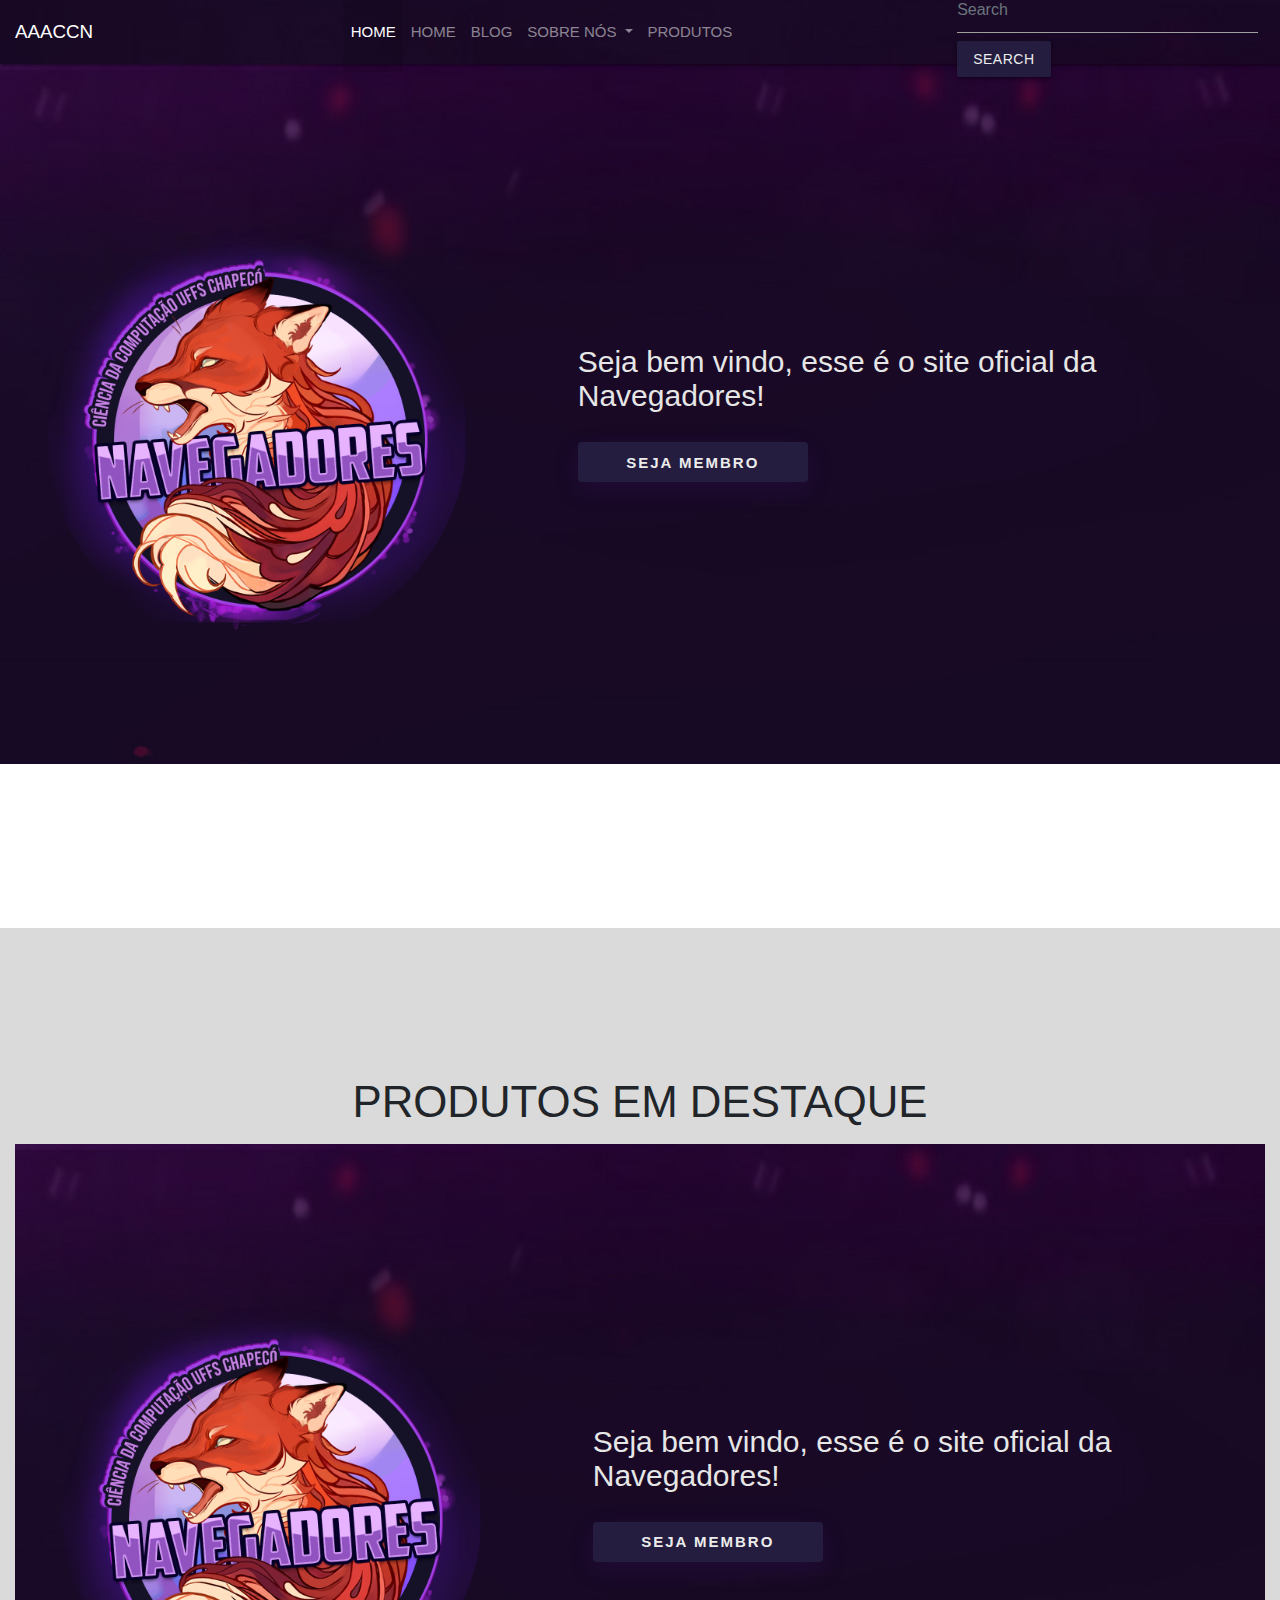
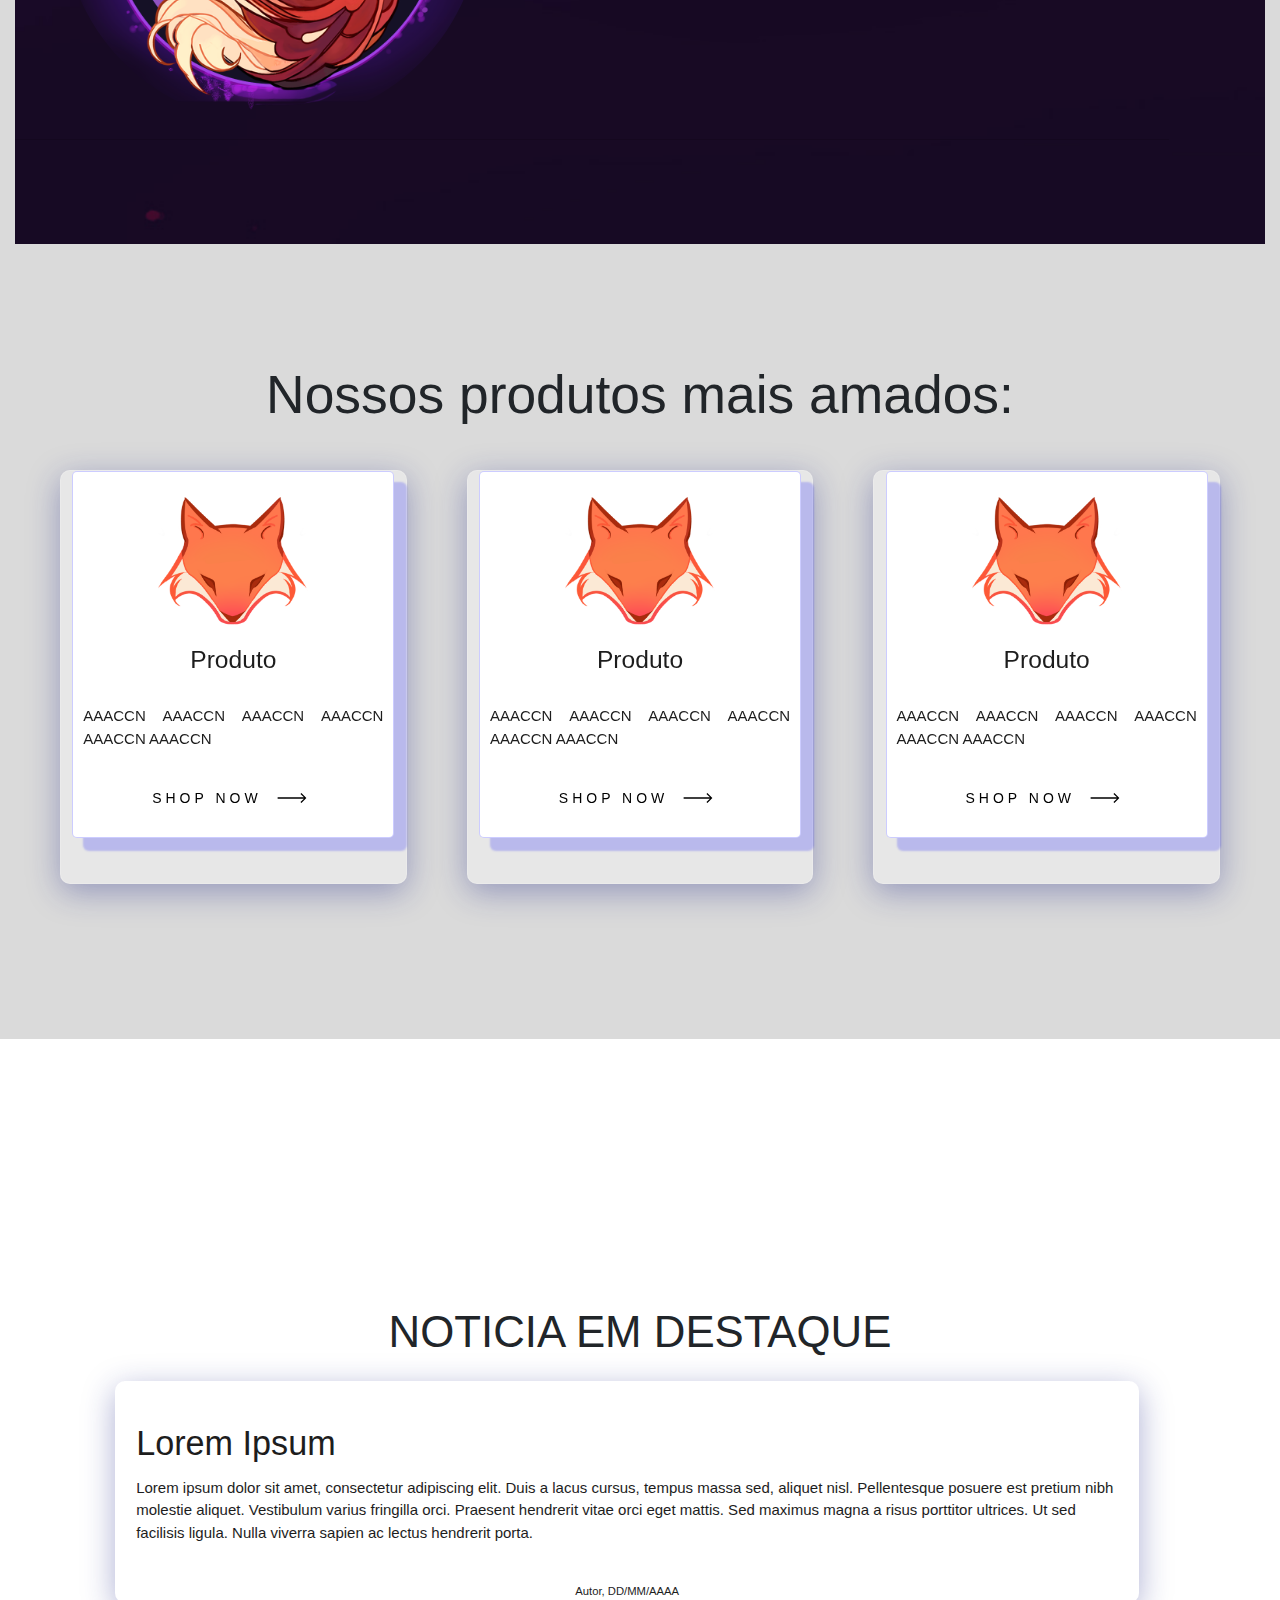
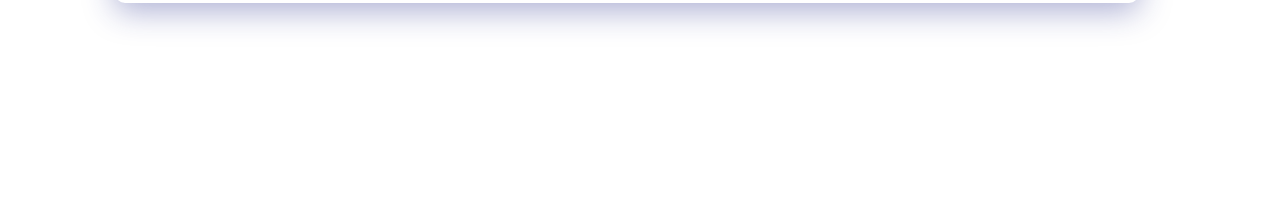
==== commit fea12d60: "Update index.html" ====
--- a/index.html
+++ b/index.html
@@ -10,18 +10,17 @@
         <script src="https://code.jquery.com/jquery-3.2.1.slim.min.js" integrity="sha384-KJ3o2DKtIkvYIK3UENzmM7KCkRr/rE9/Qpg6aAZGJwFDMVNA/GpGFF93hXpG5KkN" crossorigin="anonymous"></script>
         <script src="https://cdn.jsdelivr.net/npm/popper.js@1.12.9/dist/umd/popper.min.js" integrity="sha384-ApNbgh9B+Y1QKtv3Rn7W3mgPxhU9K/ScQsAP7hUibX39j7fakFPskvXusvfa0b4Q" crossorigin="anonymous"></script>
         <script src="https://cdn.jsdelivr.net/npm/bootstrap@4.0.0/dist/js/bootstrap.min.js" integrity="sha384-JZR6Spejh4U02d8jOt6vLEHfe/JQGiRRSQQxSfFWpi1MquVdAyjUar5+76PVCmYl" crossorigin="anonymous"></script>
-<<<<<<< HEAD
+
         <link rel="preconnect" href="https://fonts.googleapis.com">
         <link rel="preconnect" href="https://fonts.gstatic.com" crossorigin>
         <link href="https://fonts.googleapis.com/css2?family=Nunito:wght@200&display=swap" rel="stylesheet">
-=======
+
          <!-- Compiled and minified CSS -->
         <link rel="stylesheet" href="https://cdnjs.cloudflare.com/ajax/libs/materialize/1.0.0/css/materialize.min.css">
 
     <!-- Compiled and minified JavaScript -->
         <script src="https://cdnjs.cloudflare.com/ajax/libs/materialize/1.0.0/js/materialize.min.js"></script>
             
->>>>>>> b846350a3c0adbb12d32d024ce7f019b14b37a52
     </head>
 
 
@@ -34,13 +33,13 @@
       
         <div class="collapse navbar-collapse" id="navbarSupportedContent">
           <ul class="navbar-nav mr-auto">
-<<<<<<< HEAD
+
             <li class="nav-item active">
               <a class="nav-link" href="#banner">HOME <span class="sr-only">(current)</span></a>
-=======
+
             <li class="nav-item">
               <a class="nav-link" href="#">HOME <span class="sr-only">(current)</span></a>
->>>>>>> b846350a3c0adbb12d32d024ce7f019b14b37a52
+
             </li>
             <li class="nav-item">
               <a class="nav-link" href="#">BLOG</a>
@@ -68,7 +67,7 @@
       </nav>
       
       <!--banner-->
-<<<<<<< HEAD
+
       <section id="banner">
         <table class="banner">
           <tr>
@@ -82,7 +81,7 @@
       <section id="produto-destaque" class="produto-destaque">      
         <div class="container-fluid">
           <h3 style="text-align: center; padding-top: 150px;">PRODUTOS EM DESTAQUE</h3>
-=======
+
       <table class="banner">
         <tr>
           <td><img src="style/logo-neon.png" class="img-fluid" alt="logo" aling="left" style="border-radius:100%;"><br></td>
@@ -94,7 +93,7 @@
       <!--secao produtos destaques-->
       <div class="container-fluid">
         <h2 style="font-weight: lighter; text-align:center; margin-top:10%;">Nossos produtos mais amados: </h2>
->>>>>>> b846350a3c0adbb12d32d024ce7f019b14b37a52
+
           <div class="row">
             <div class="col">
               <div class="cardp">
@@ -144,7 +143,7 @@
               <br><br>
             </div>
           </div>
-<<<<<<< HEAD
+
         </div>
         <br><br><br><br><br><br>
       </section>
@@ -162,29 +161,9 @@
         </div>
       </section>
       <br><br><br><br><br><br><br><br><br>
-      <section>
-
-      </section>
-=======
       </div>
       <!---->
 
-      <!--Ultimas noticias-->
-      <div class="card mb-3" style="max-width: 540px;">
-        <div class="row g-0">
-          <div class="col-md-4">
-          <img src="style/icon-raposa-color.png" class="img-fluid rounded-start" alt="Card title">
-          </div>
-          <div class="col-md-8">
-          <div class="card-body">
-            <h5 class="card-title">Card title</h5>
-            <p class="card-text">This is a wider card with supporting text below as a natural lead-in to additional content. This content is a little bit longer.</p>
-            <p class="card-text"><small class="text-muted">Last updated 3 mins ago</small></p>
-          </div>
-          </div>
-        </div>
-        </div>
-        <!---->
->>>>>>> b846350a3c0adbb12d32d024ce7f019b14b37a52
+     
 </body>
-</html>+</html>
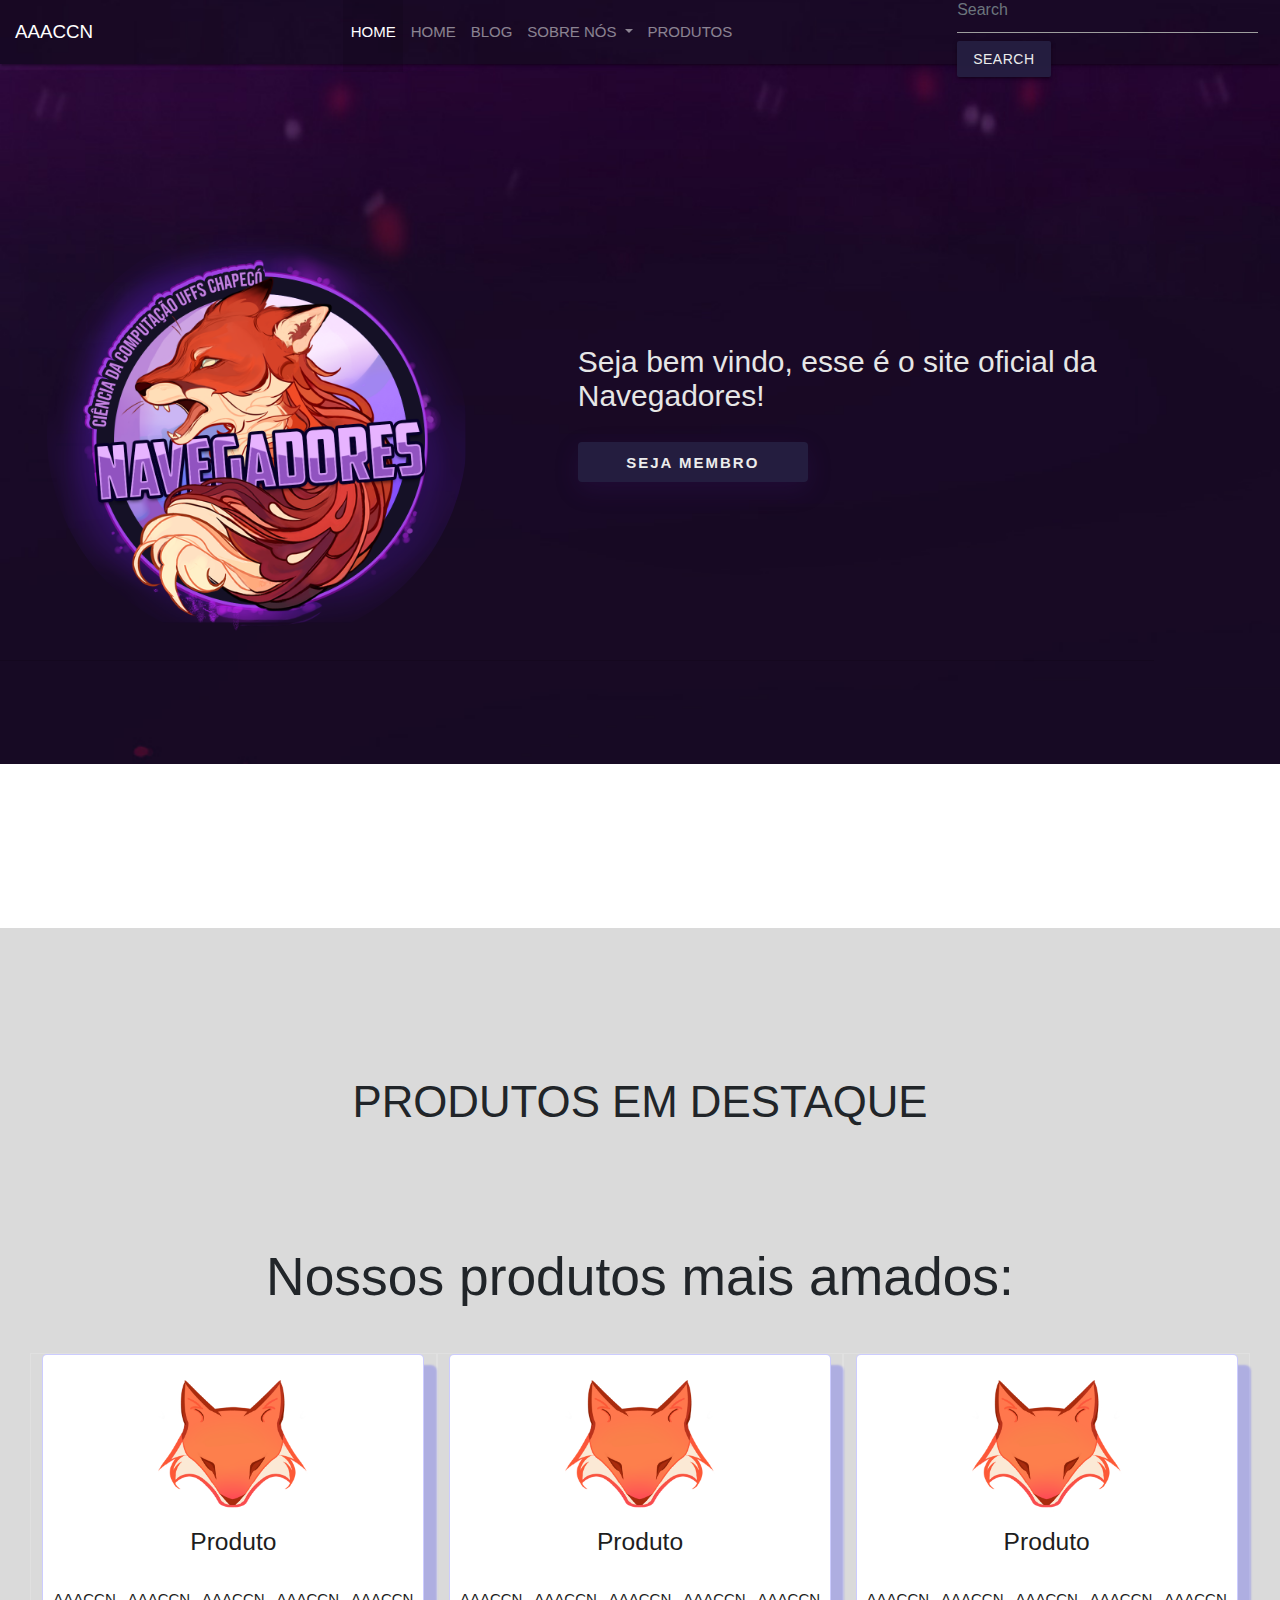
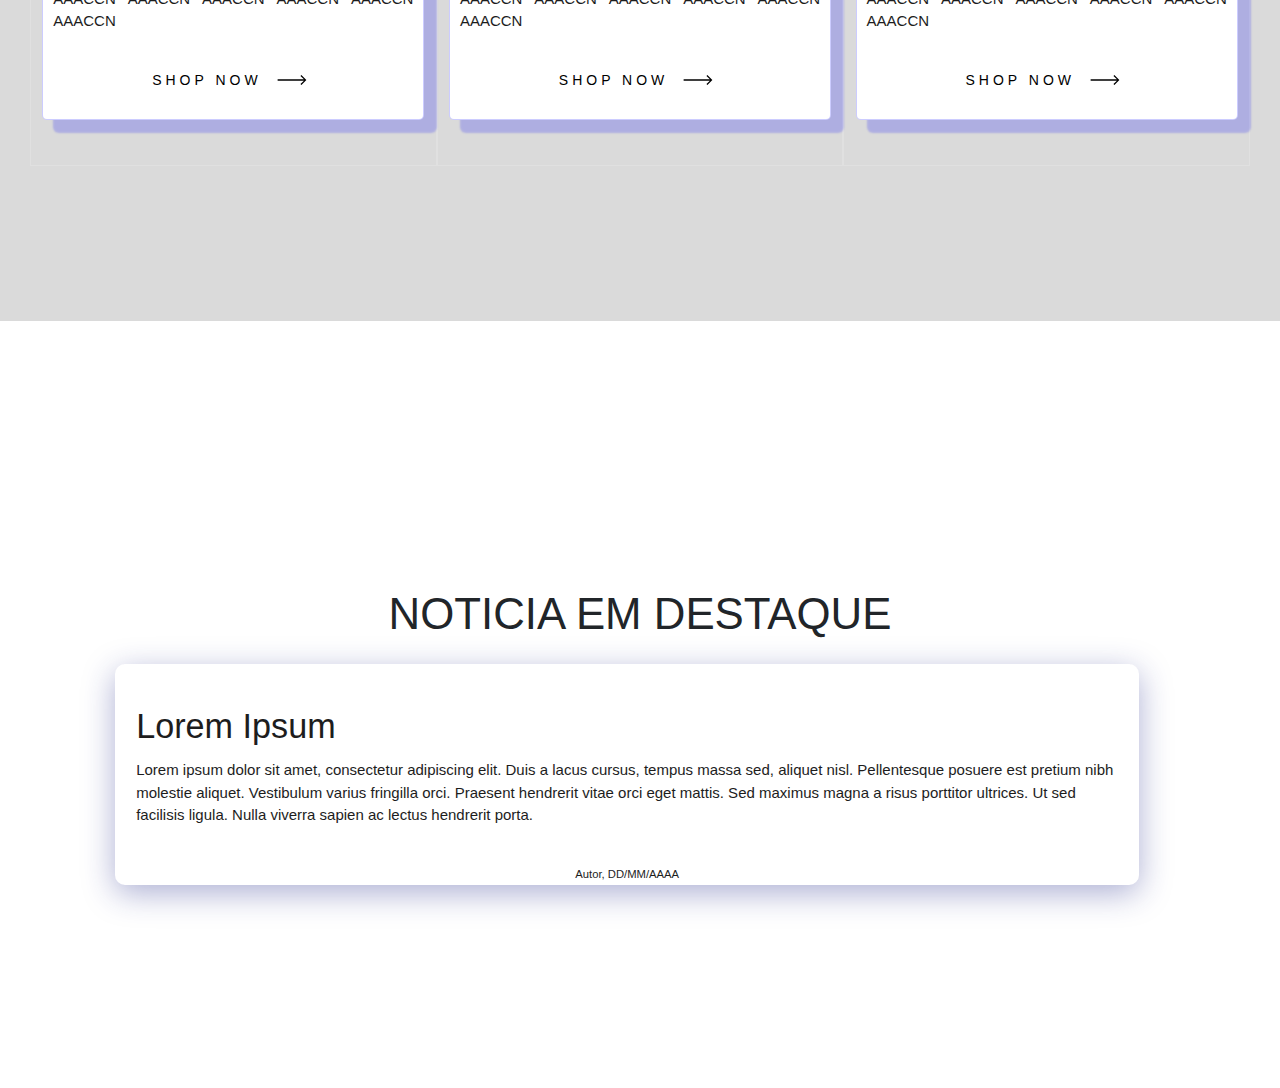
==== commit 5f44c1ad: "Update index.html" ====
--- a/index.html
+++ b/index.html
@@ -82,14 +82,6 @@
         <div class="container-fluid">
           <h3 style="text-align: center; padding-top: 150px;">PRODUTOS EM DESTAQUE</h3>
 
-      <table class="banner">
-        <tr>
-          <td><img src="style/logo-neon.png" class="img-fluid" alt="logo" aling="left" style="border-radius:100%;"><br></td>
-          <td><p>Seja bem vindo, esse é o site oficial da Navegadores!</p> <button class="btn1">Seja Membro</button> </td>
-        </tr>
-      </table>
-      <!---->
-
       <!--secao produtos destaques-->
       <div class="container-fluid">
         <h2 style="font-weight: lighter; text-align:center; margin-top:10%;">Nossos produtos mais amados: </h2>
--- a/style/style.css
+++ b/style/style.css
@@ -69,12 +69,6 @@
 }
 
 .col{
-    background: rgba( 255, 255, 255, 0.35 );
-    box-shadow: 0 8px 32px 0 rgba( 31, 38, 135, 0.37 );
-    backdrop-filter: blur( 13.5px );
-    -webkit-backdrop-filter: blur( 13.5px );
-    border-radius: 10px;
-    margin-inline: 30px;
     border: 1px solid rgba( 255, 255, 255, 0.18 );
     width: 20px;
     height: 30px;
@@ -228,4 +222,4 @@
    
    
    
-   +   
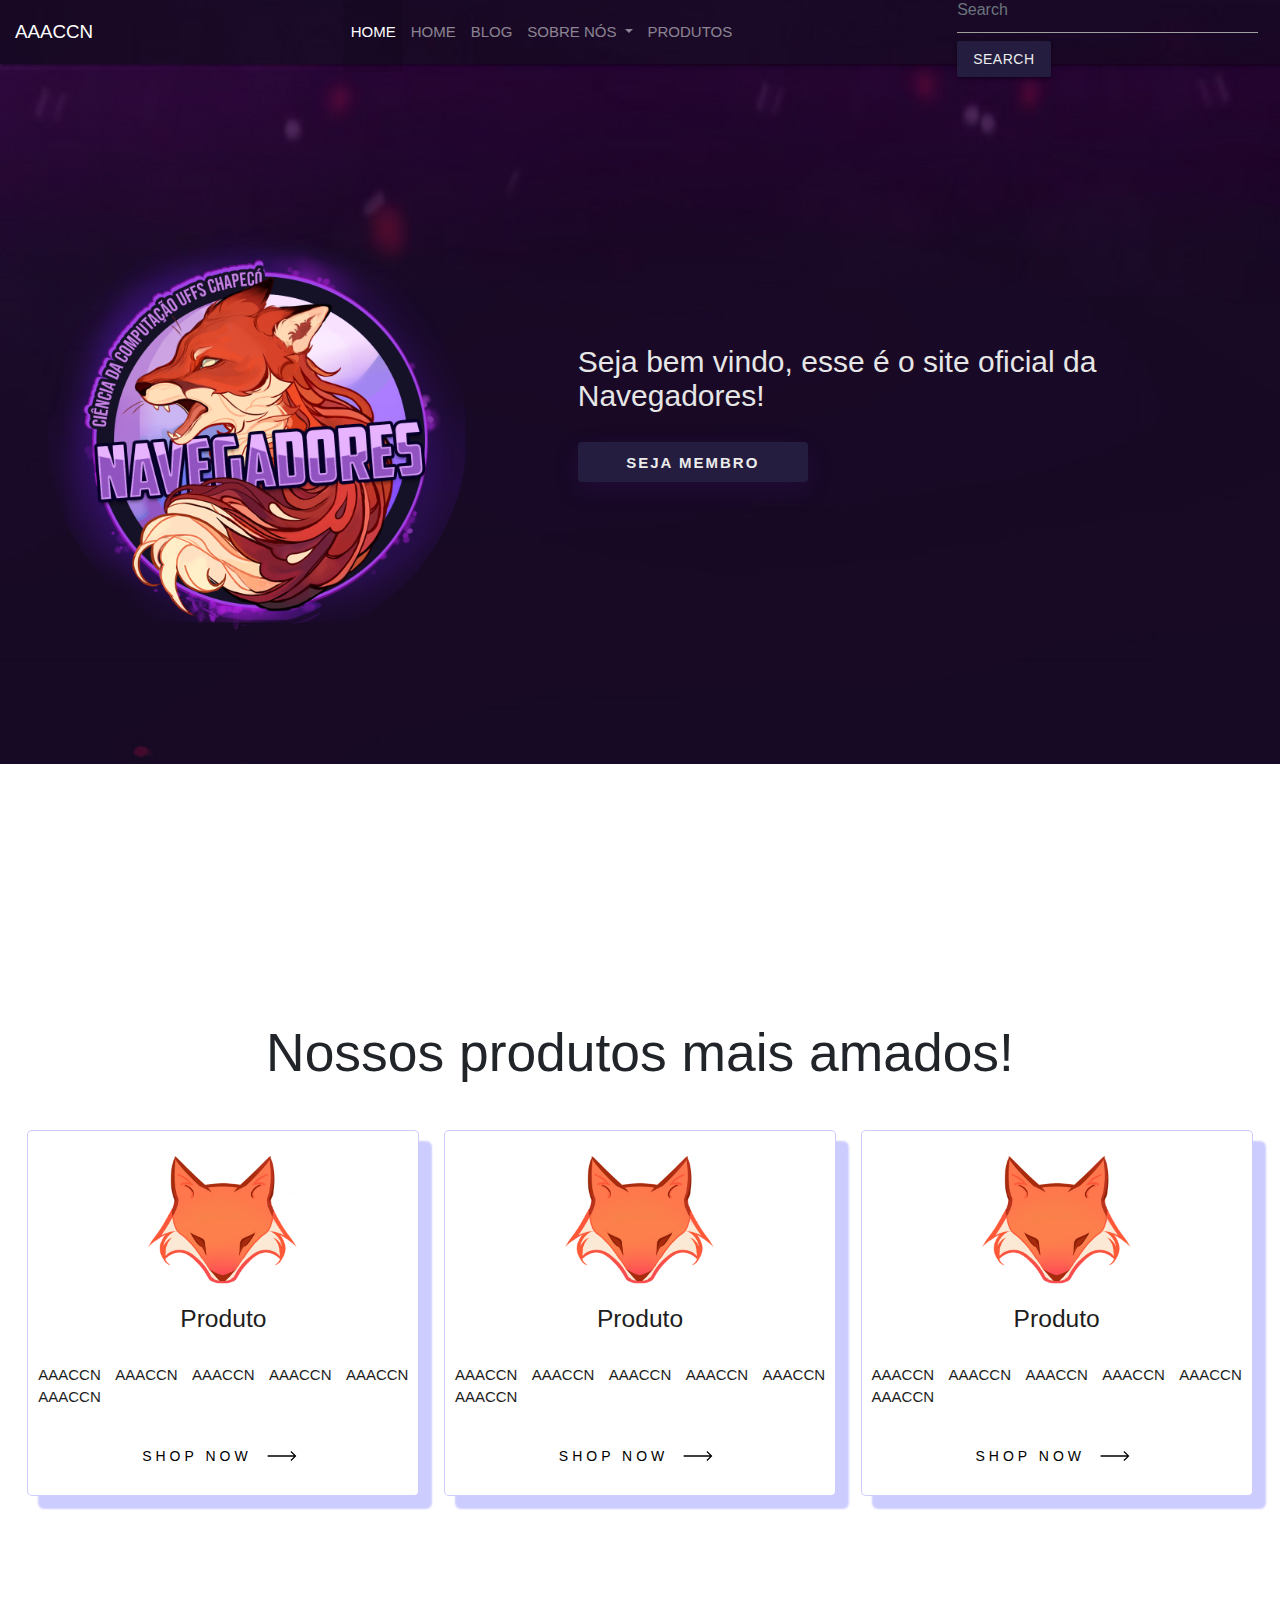
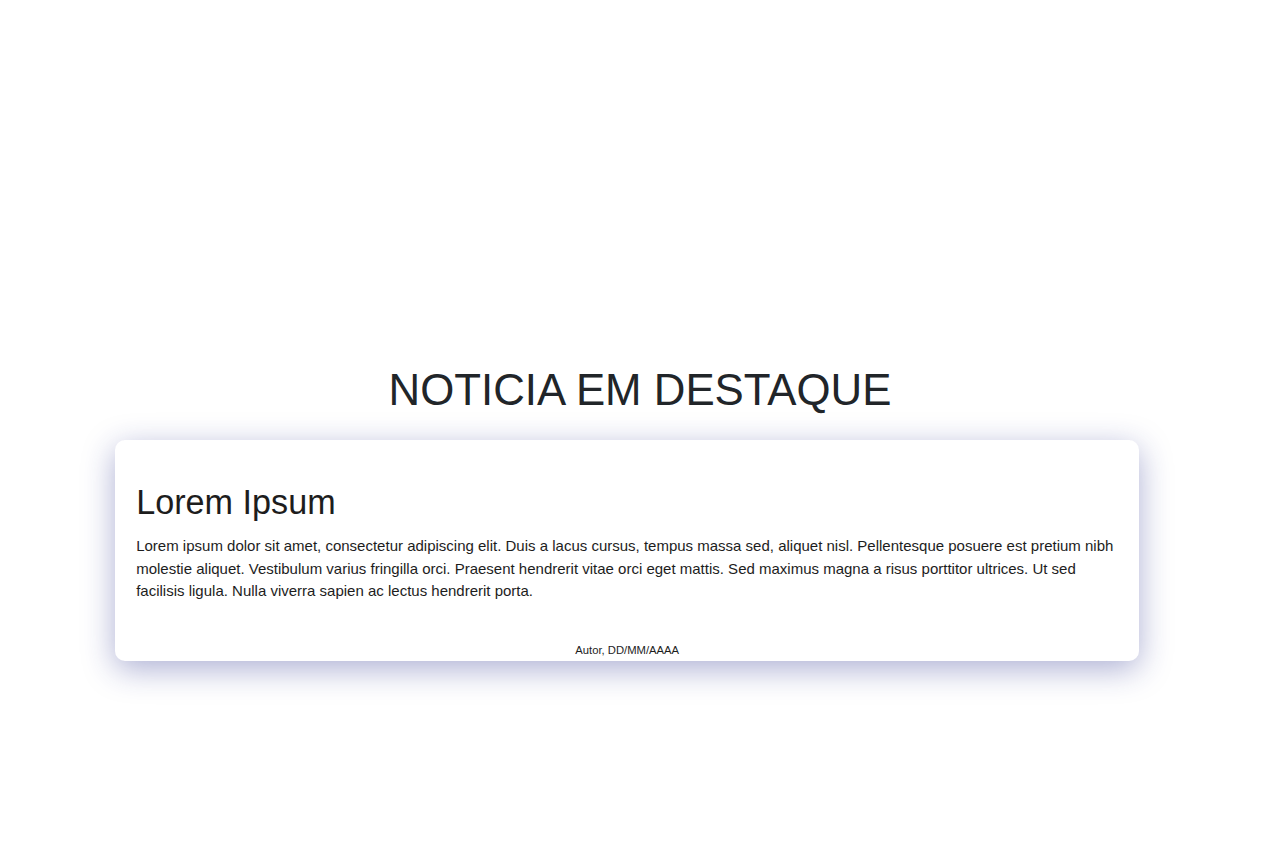
==== commit 41212876: "Update index.html" ====
--- a/index.html
+++ b/index.html
@@ -78,13 +78,10 @@
       </section>
       
       <br><br><br><br><br><br>
-      <section id="produto-destaque" class="produto-destaque">      
-        <div class="container-fluid">
-          <h3 style="text-align: center; padding-top: 150px;">PRODUTOS EM DESTAQUE</h3>
-
+    
       <!--secao produtos destaques-->
       <div class="container-fluid">
-        <h2 style="font-weight: lighter; text-align:center; margin-top:10%;">Nossos produtos mais amados: </h2>
+        <h2 style="font-weight: lighter; text-align:center; margin-top:10%;">Nossos produtos mais amados! </h2>
 
           <div class="row">
             <div class="col">
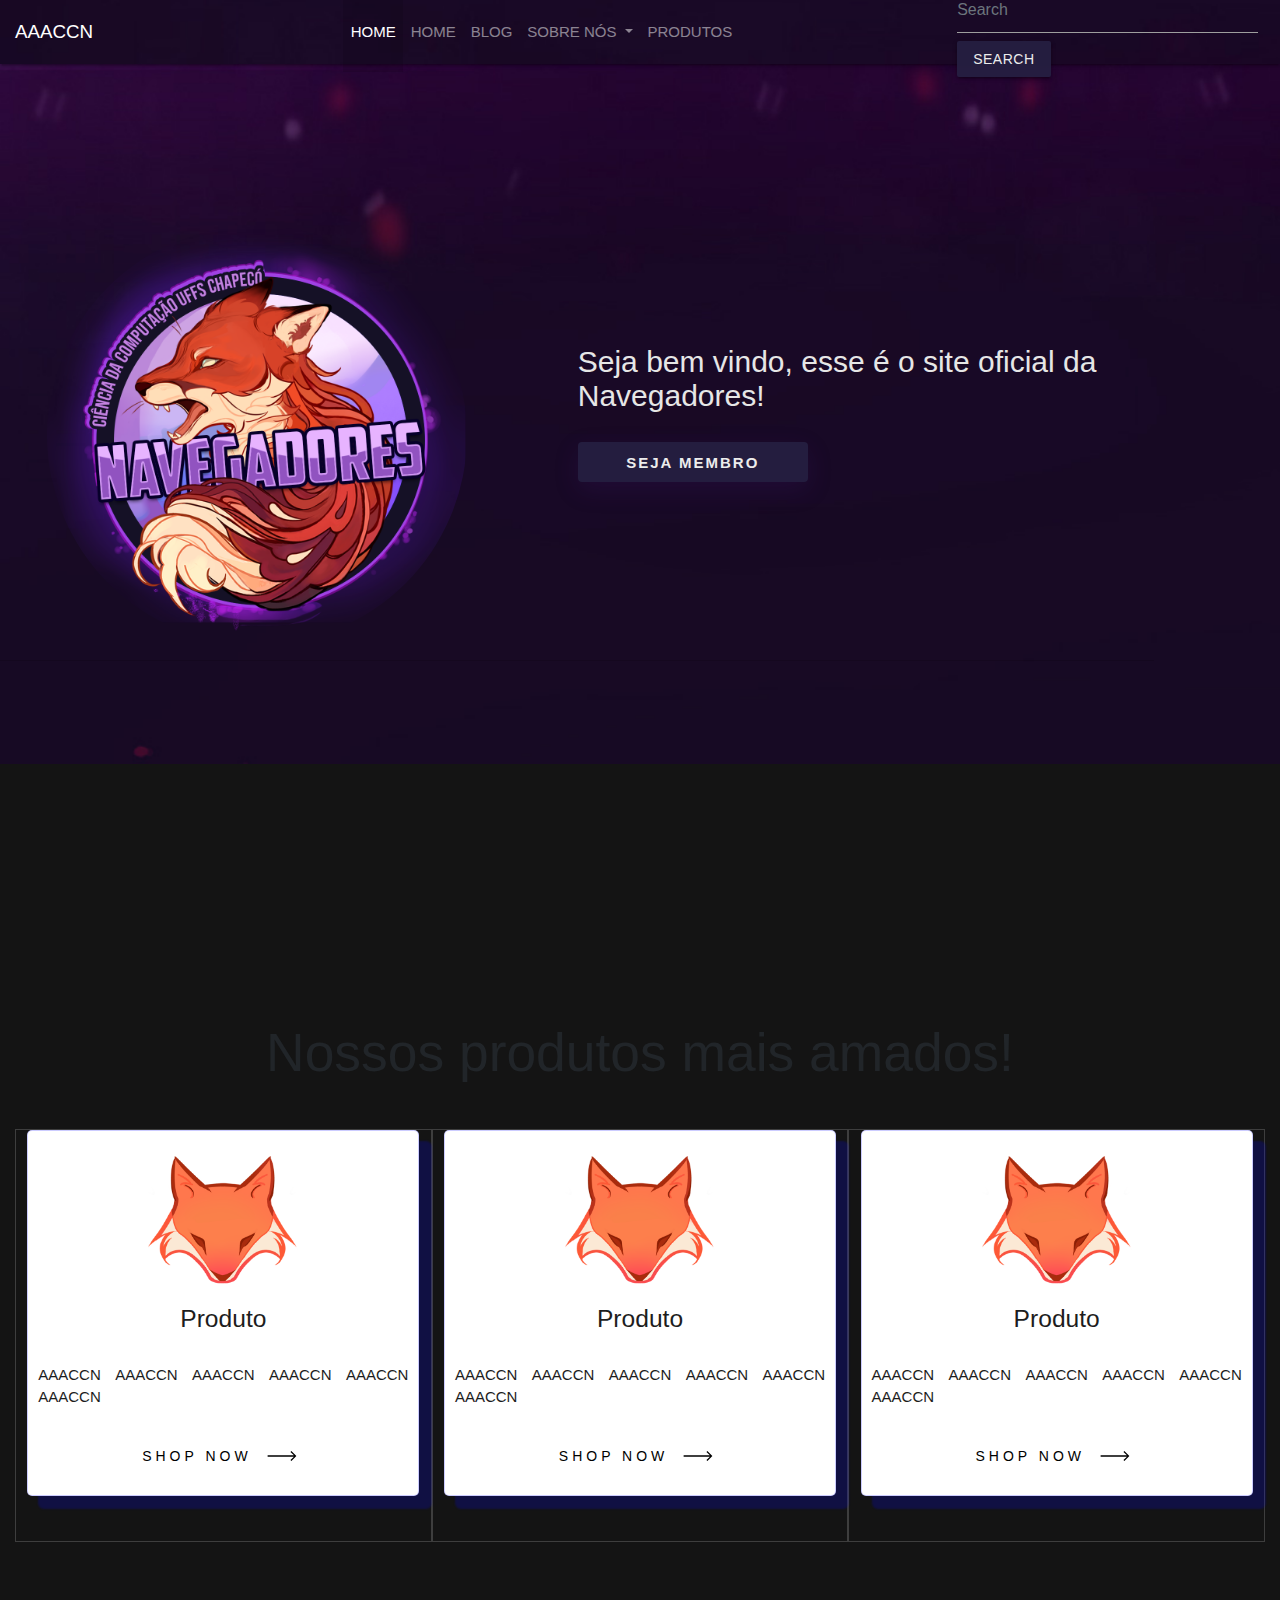
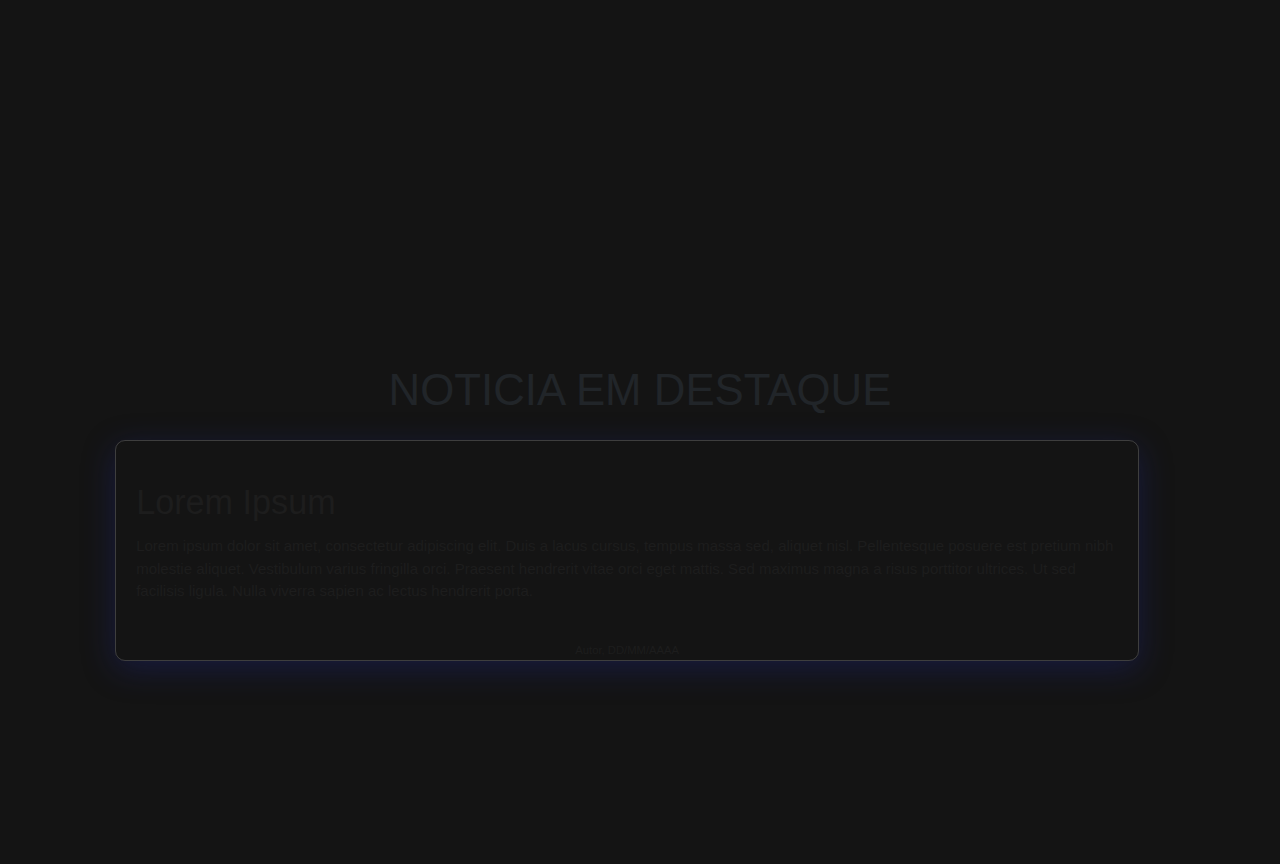
==== commit f82cb5cb: "Update index.html" ====
--- a/index.html
+++ b/index.html
@@ -24,7 +24,7 @@
     </head>
 
 
-<body>
+<body style="background-color: #141414 !important;">
     <nav class="navbar navbar-expand-lg navbar-dark bg-light" style="background-image: url('style/header.png'); background-size: cover;">
         <a class="navbar-brand" href="#" style="margin-right:20% ;">AAACCN</a>
         <button class="navbar-toggler" type="button" data-toggle="collapse" data-target="#navbarSupportedContent" aria-controls="navbarSupportedContent" aria-expanded="true" aria-label="Toggle navigation">
--- a/style/style.css
+++ b/style/style.css
@@ -1,5 +1,5 @@
-body{
-    background: #141414;
+.body{
+    background-color: #141414 !important;
     font-family: 'Nunito', sans-serif;
 }
 
